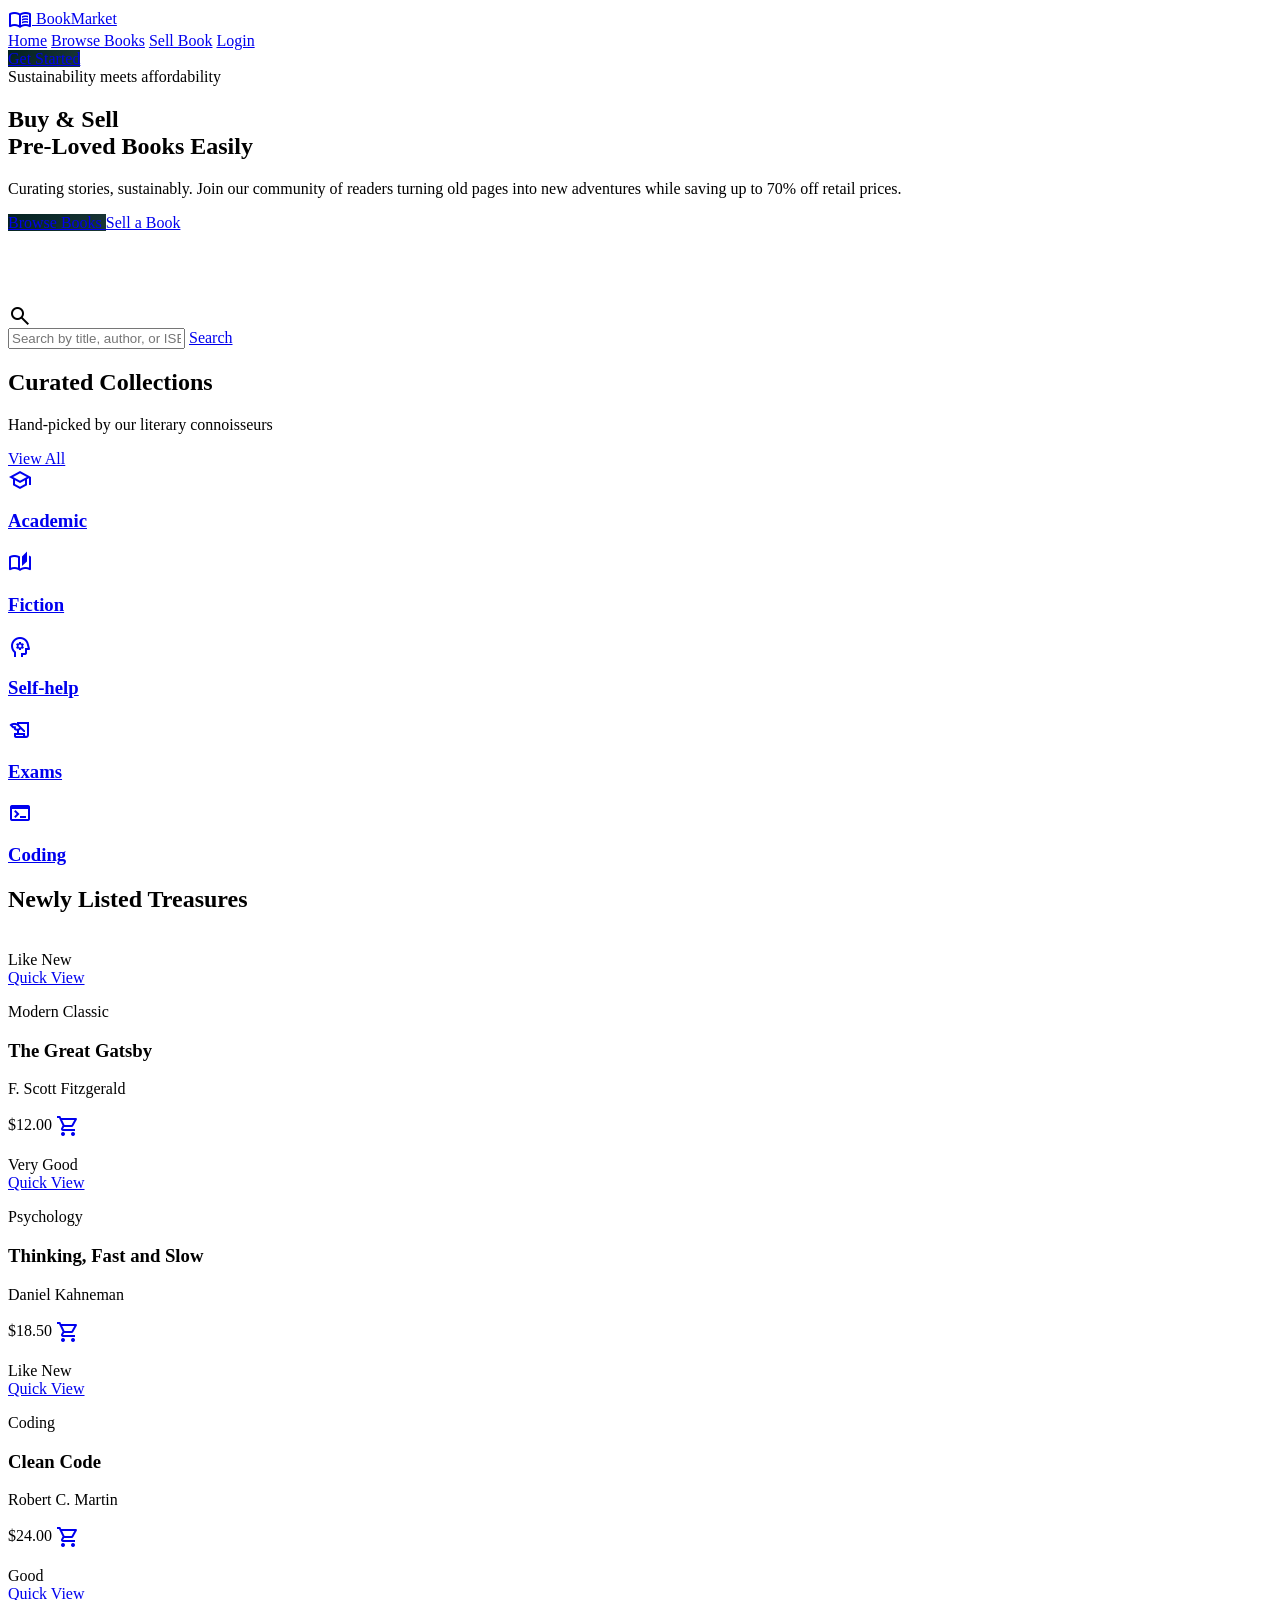
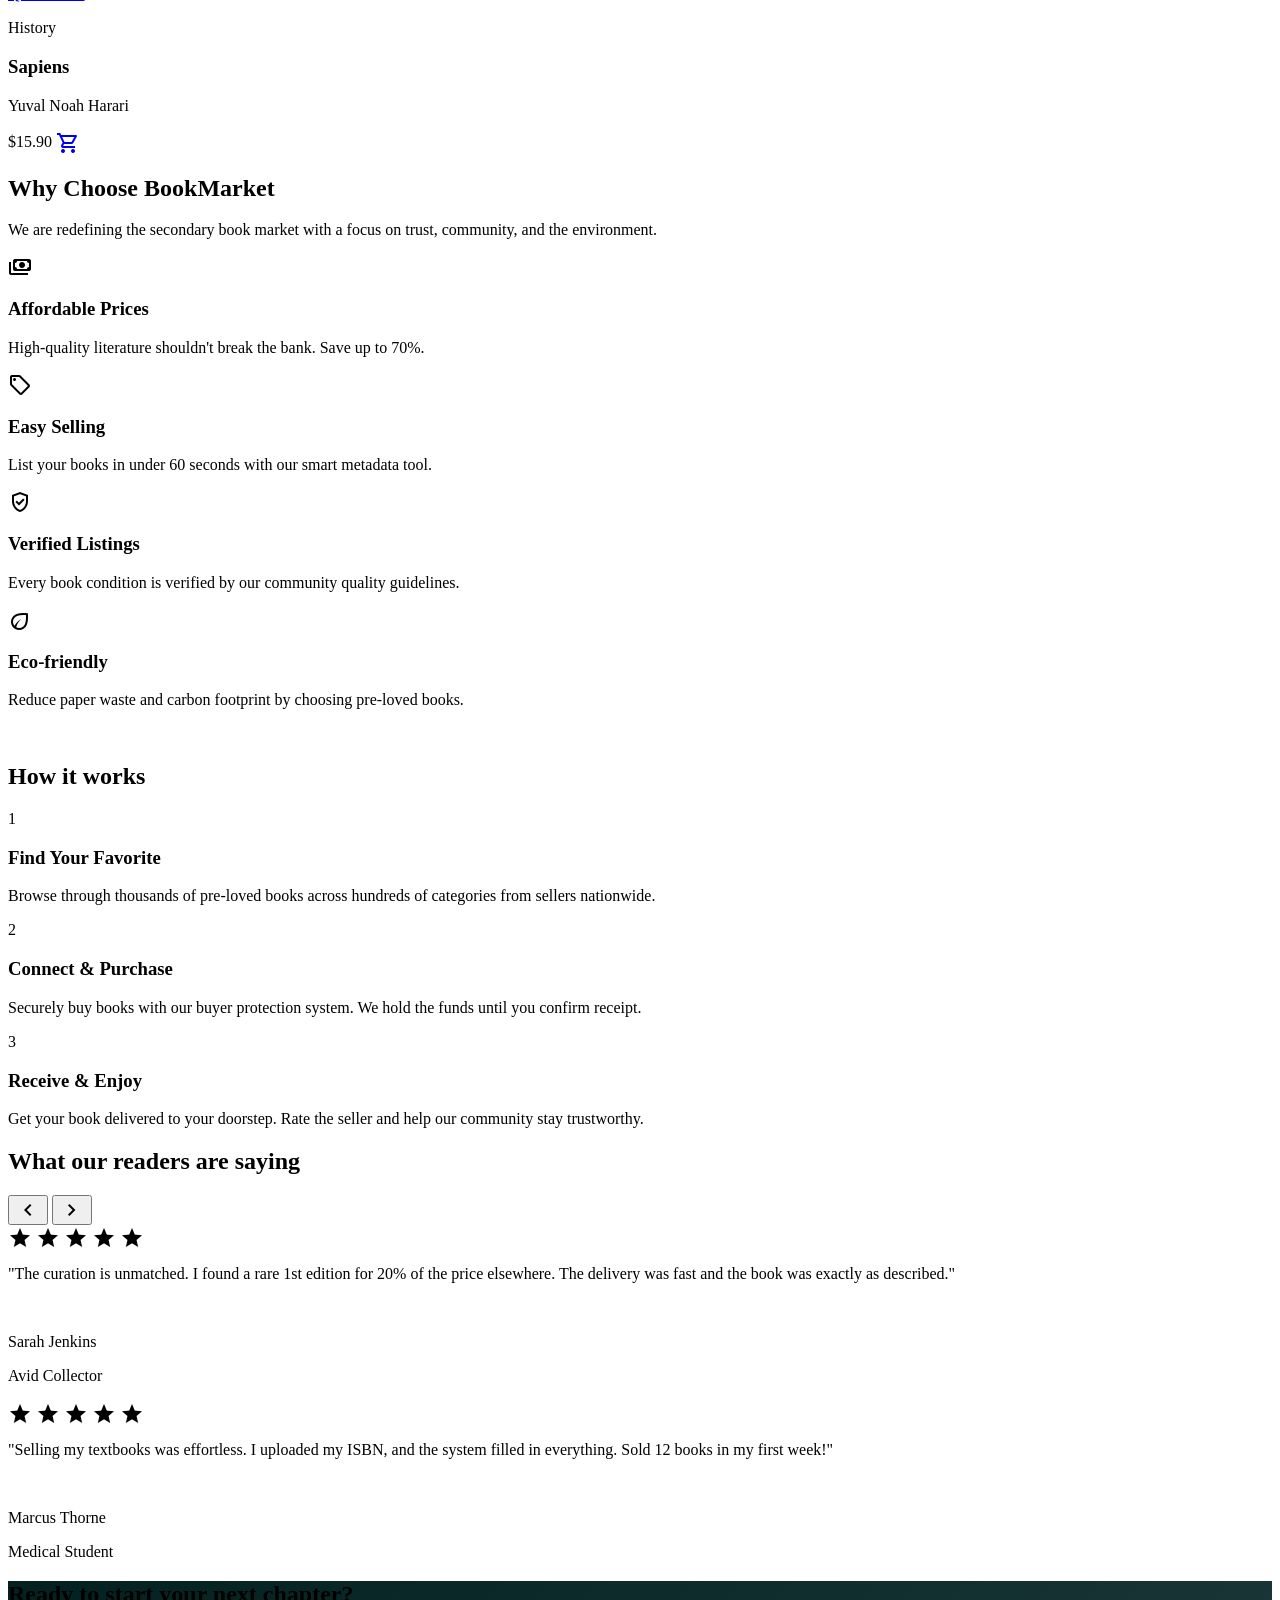
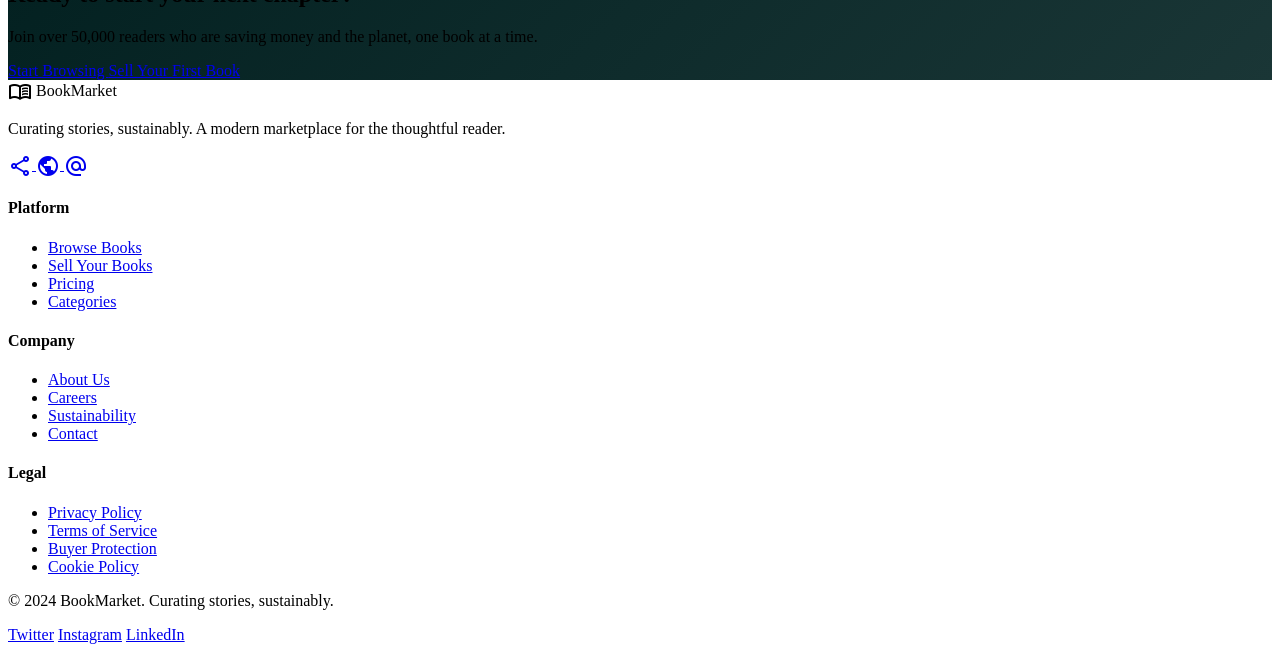
==== templates/index.html @ c03cc80d "Before updating book card UI" ====
<!DOCTYPE html>
<html lang="en">
<head>
    <meta charset="utf-8"/>
    <meta content="width=device-width, initial-scale=1.0" name="viewport"/>
    <title>BookMarket | Buy &amp; Sell Pre-Loved Books</title>
    <script src="https://cdn.tailwindcss.com?plugins=forms,container-queries"></script>
    <link href="https://fonts.googleapis.com/css2?family=Manrope:wght@400;600;700;800&amp;family=Inter:wght@400;500;600&amp;display=swap" rel="stylesheet"/>
    <link href="https://fonts.googleapis.com/css2?family=Material+Symbols+Outlined:wght,FILL@100..700,0..1&amp;display=swap" rel="stylesheet"/>
    <style>
        .material-symbols-outlined {
            font-variation-settings: 'FILL' 0, 'wght' 400, 'GRAD' 0, 'opsz' 24;
            vertical-align: middle;
        }
        .glass-nav {
            backdrop-filter: blur(20px);
            -webkit-backdrop-filter: blur(20px);
        }
        .hero-gradient {
            background: linear-gradient(135deg, #032121 0%, #1a3636 100%);
        }
        .no-scrollbar::-webkit-scrollbar { display: none; }
        .no-scrollbar { -ms-overflow-style: none; scrollbar-width: none; }
    </style>
    <script id="tailwind-config">
      tailwind.config = {
        darkMode: "class",
        theme: {
          extend: {
            colors: {
              "on-tertiary-fixed-variant": "#5e4032",
              "on-primary-fixed": "#022020",
              "tertiary": "#2e170b",
              "tertiary-container": "#462b1e",
              "surface-container-lowest": "#ffffff",
              "on-tertiary-fixed": "#2d160a",
              "primary-fixed-dim": "#aecccc",
              "surface-container-low": "#f3f4f5",
              "inverse-on-surface": "#f0f1f2",
              "on-secondary-fixed-variant": "#43474c",
              "surface-container": "#edeeef",
              "inverse-primary": "#aecccc",
              "surface-variant": "#e1e3e4",
              "on-background": "#191c1d",
              "on-surface-variant": "#414848",
              "secondary": "#5b5f64",
              "on-primary": "#ffffff",
              "primary-fixed": "#cae8e8",
              "surface-dim": "#d9dadb",
              "outline": "#727878",
              "on-secondary": "#ffffff",
              "surface-container-high": "#e7e8e9",
              "background": "#f8f9fa",
              "on-primary-container": "#829f9f",
              "secondary-fixed": "#dfe3e8",
              "on-surface": "#191c1d",
              "surface-tint": "#476363",
              "error": "#ba1a1a",
              "on-secondary-fixed": "#181c20",
              "surface-bright": "#f8f9fa",
              "outline-variant": "#c1c8c7",
              "surface-container-highest": "#e1e3e4",
              "on-tertiary-container": "#b89180",
              "on-primary-fixed-variant": "#304b4b",
              "inverse-surface": "#2e3132",
              "on-error": "#ffffff",
              "secondary-fixed-dim": "#c3c7cc",
              "on-secondary-container": "#5f6368",
              "secondary-container": "#dde0e6",
              "primary-container": "#1a3636",
              "tertiary-fixed": "#ffdbcc",
              "error-container": "#ffdad6",
              "tertiary-fixed-dim": "#e8bdaa",
              "on-error-container": "#93000a",
              "primary": "#032121",
              "surface": "#f8f9fa",
              "on-tertiary": "#ffffff"
            },
            fontFamily: {
              "headline": ["Manrope"],
              "body": ["Inter"],
              "label": ["Inter"]
            },
            borderRadius: {"DEFAULT": "0.25rem", "lg": "0.5rem", "xl": "0.75rem", "full": "9999px"},
          },
        },
      }
    </script>
</head>
<body class="bg-surface font-body text-on-surface selection:bg-primary-fixed-dim selection:text-primary">
<!-- Top Navigation -->
<nav class="fixed top-0 w-full z-50 bg-white/80 backdrop-blur-xl shadow-sm shadow-teal-900/5">
<div class="flex items-center justify-between px-6 py-4 max-w-7xl mx-auto w-full">
<a href="/" class="text-xl font-bold tracking-tighter text-teal-950 flex items-center gap-2">
<span class="material-symbols-outlined text-primary">menu_book</span>
<span>BookMarket</span>
</a>
<div class="hidden md:flex items-center gap-8 font-headline font-semibold text-sm tracking-tight">
<a class="text-teal-600 font-bold border-b-2 border-teal-600" href="/">Home</a>
<a class="text-slate-600 hover:text-teal-900 transition-colors" href="/books">Browse Books</a>
<a class="text-slate-600 hover:text-teal-900 transition-colors" href="/profile">Sell Book</a>
<a class="text-slate-600 hover:text-teal-900 transition-colors" href="/login" id="loginLink">Login</a>
<a class="text-slate-600 hover:text-teal-900 transition-colors" href="/profile" id="profileLink" style="display: none;">Profile</a>
<button type="button" class="text-slate-600 hover:text-teal-900 transition-colors font-headline font-semibold text-sm bg-transparent border-0 cursor-pointer p-0" id="logoutBtn" style="display: none;">Logout</button>
</div>
<div class="flex items-center gap-4">
<a href="/login" class="inline-flex items-center justify-center bg-primary hero-gradient text-on-primary px-5 py-2.5 rounded-xl font-headline font-bold text-sm scale-95 active:scale-90 transition-transform">
                    Get Started
                </a>
</div>
</div>
</nav>
<main class="pt-20">
<!-- Hero Section -->
<section class="relative px-6 py-20 md:py-32 max-w-7xl mx-auto overflow-hidden">
<div class="grid lg:grid-cols-2 gap-16 items-center">
<div class="z-10">
<span class="inline-block px-4 py-1.5 rounded-full bg-primary-fixed text-on-primary-fixed-variant font-headline font-bold text-xs tracking-widest uppercase mb-6">
                        Sustainability meets affordability
                    </span>
<h1 class="font-headline font-extrabold text-5xl md:text-7xl text-primary leading-[1.1] tracking-tight mb-8">
                        Buy &amp; Sell <br/>
<span class="text-on-primary-container">Pre-Loved</span> Books Easily
                    </h1>
<p class="font-body text-lg md:text-xl text-on-surface-variant max-w-xl mb-10 leading-relaxed">
                        Curating stories, sustainably. Join our community of readers turning old pages into new adventures while saving up to 70% off retail prices.
                    </p>
<div class="flex flex-wrap gap-4">
<a href="/books" class="inline-flex items-center justify-center bg-primary hero-gradient text-on-primary px-8 py-4 rounded-xl font-headline font-bold text-lg hover:shadow-xl hover:shadow-primary/20 transition-all active:scale-95">
                            Browse Books
                        </a>
<a href="/profile" class="inline-flex items-center justify-center bg-surface-container-high text-on-surface px-8 py-4 rounded-xl font-headline font-bold text-lg hover:bg-surface-container-highest transition-all active:scale-95">
                            Sell a Book
                        </a>
</div>
</div>
<div class="relative grid grid-cols-2 gap-4">
<div class="space-y-4 pt-12">
<div class="aspect-[3/4] rounded-2xl overflow-hidden shadow-2xl rotate-[-2deg]">
<img class="w-full h-full object-cover" alt="" data-alt="close-up of a stack of vintage hardcover books on a minimalist wooden shelf with soft natural lighting" src="https://lh3.googleusercontent.com/aida-public/[base64]"/>
</div>
<div class="aspect-[3/4] rounded-2xl overflow-hidden shadow-2xl rotate-[1deg]">
<img class="w-full h-full object-cover" alt="" data-alt="a minimalist open book with clean typography on white pages lying on a neutral textile background" src="https://lh3.googleusercontent.com/aida-public/[base64]"/>
</div>
</div>
<div class="space-y-4">
<div class="aspect-[3/4] rounded-2xl overflow-hidden shadow-2xl rotate-[3deg]">
<img class="w-full h-full object-cover" alt="" data-alt="aesthetic library setting with rows of books and warm ambient lighting creating a scholarly atmosphere" src="https://lh3.googleusercontent.com/aida-public/[base64]"/>
</div>
<div class="aspect-[3/4] rounded-2xl overflow-hidden shadow-2xl rotate-[-1deg]">
<img class="w-full h-full object-cover" alt="" data-alt="modern book cover design with bold typography leaning against a solid architectural gray wall" src="https://lh3.googleusercontent.com/aida-public/[base64]"/>
</div>
</div>
</div>
</div>
</section>
<!-- Search Bar Section -->
<section class="px-6 mb-20">
<div class="max-w-3xl mx-auto bg-surface-container-lowest p-2 rounded-full shadow-lg shadow-teal-900/5 flex items-center border border-outline-variant/10">
<div class="pl-6 pr-3">
<span class="material-symbols-outlined text-outline">search</span>
</div>
<input class="flex-grow bg-transparent border-none focus:ring-0 text-on-surface placeholder:text-outline/60 py-4 font-body text-lg" placeholder="Search by title, author, or ISBN..." type="text"/>
<a href="/books" class="inline-flex items-center justify-center bg-primary text-on-primary px-8 py-3 rounded-full font-headline font-bold transition-all hover:bg-primary/90 hidden md:flex mr-1">
                    Search
                </a>
</div>
</section>
<!-- Categories: The Curator Tray -->
<section class="py-20 bg-tertiary-container overflow-hidden">
<div class="max-w-7xl mx-auto px-6 mb-12 flex justify-between items-end">
<div>
<h2 class="font-headline font-extrabold text-3xl text-on-tertiary-container mb-2">Curated Collections</h2>
<p class="text-on-tertiary-container/70 font-body">Hand-picked by our literary connoisseurs</p>
</div>
<a href="/books" class="text-on-tertiary-container underline underline-offset-4 font-bold text-sm uppercase tracking-widest">View All</a>
</div>
<div class="flex gap-6 overflow-x-auto pb-8 px-6 no-scrollbar snap-x">
<div class="flex-none w-64 snap-start">
<a href="/books" class="block bg-surface-container-lowest/10 backdrop-blur-md p-8 rounded-3xl aspect-square flex flex-col justify-between hover:bg-surface-container-lowest/20 transition-all cursor-pointer group">
<span class="material-symbols-outlined text-4xl text-on-tertiary-container">school</span>
<h3 class="font-headline font-bold text-xl text-on-tertiary-container group-hover:translate-x-1 transition-transform">Academic</h3>
</a>
</div>
<div class="flex-none w-64 snap-start">
<a href="/books" class="block bg-surface-container-lowest/10 backdrop-blur-md p-8 rounded-3xl aspect-square flex flex-col justify-between hover:bg-surface-container-lowest/20 transition-all cursor-pointer group">
<span class="material-symbols-outlined text-4xl text-on-tertiary-container">auto_stories</span>
<h3 class="font-headline font-bold text-xl text-on-tertiary-container group-hover:translate-x-1 transition-transform">Fiction</h3>
</a>
</div>
<div class="flex-none w-64 snap-start">
<a href="/books" class="block bg-surface-container-lowest/10 backdrop-blur-md p-8 rounded-3xl aspect-square flex flex-col justify-between hover:bg-surface-container-lowest/20 transition-all cursor-pointer group">
<span class="material-symbols-outlined text-4xl text-on-tertiary-container">psychology</span>
<h3 class="font-headline font-bold text-xl text-on-tertiary-container group-hover:translate-x-1 transition-transform">Self-help</h3>
</a>
</div>
<div class="flex-none w-64 snap-start">
<a href="/books" class="block bg-surface-container-lowest/10 backdrop-blur-md p-8 rounded-3xl aspect-square flex flex-col justify-between hover:bg-surface-container-lowest/20 transition-all cursor-pointer group">
<span class="material-symbols-outlined text-4xl text-on-tertiary-container">history_edu</span>
<h3 class="font-headline font-bold text-xl text-on-tertiary-container group-hover:translate-x-1 transition-transform">Exams</h3>
</a>
</div>
<div class="flex-none w-64 snap-start">
<a href="/books" class="block bg-surface-container-lowest/10 backdrop-blur-md p-8 rounded-3xl aspect-square flex flex-col justify-between hover:bg-surface-container-lowest/20 transition-all cursor-pointer group">
<span class="material-symbols-outlined text-4xl text-on-tertiary-container">terminal</span>
<h3 class="font-headline font-bold text-xl text-on-tertiary-container group-hover:translate-x-1 transition-transform">Coding</h3>
</a>
</div>
</div>
</section>
<!-- Featured Books Grid -->
<section class="py-24 max-w-7xl mx-auto px-6">
<div class="mb-16">
<h2 class="font-headline font-extrabold text-4xl text-primary mb-4">Newly Listed Treasures</h2>
<div class="h-1.5 w-24 bg-primary-container rounded-full"></div>
</div>
<div class="grid grid-cols-1 sm:grid-cols-2 lg:grid-cols-3 xl:grid-cols-4 gap-8">
<!-- Book Card 1 -->
<div class="group bg-surface-container-lowest rounded-2xl overflow-hidden hover:shadow-2xl hover:shadow-primary/5 transition-all duration-500">
<div class="aspect-[2/3] overflow-hidden relative">
<img class="w-full h-full object-cover group-hover:scale-105 transition-transform duration-700" alt="" data-alt="front cover of a contemporary novel featuring elegant minimalist illustration and professional typography" src="https://lh3.googleusercontent.com/aida-public/[base64]"/>
<div class="absolute top-4 left-4 bg-white/90 backdrop-blur px-3 py-1 rounded-full text-[10px] font-bold uppercase tracking-widest text-primary shadow-sm">Like New</div>
<div class="absolute inset-0 bg-primary/20 opacity-0 group-hover:opacity-100 transition-opacity flex items-center justify-center">
<a href="/books" class="inline-flex items-center justify-center bg-white text-primary px-6 py-2.5 rounded-full font-headline font-bold text-sm shadow-xl scale-90 group-hover:scale-100 transition-all">Quick View</a>
</div>
</div>
<div class="p-6">
<p class="text-outline text-xs font-bold uppercase tracking-widest mb-1">Modern Classic</p>
<h3 class="font-headline font-bold text-lg text-primary mb-1 truncate">The Great Gatsby</h3>
<p class="text-on-surface-variant text-sm mb-4">F. Scott Fitzgerald</p>
<div class="flex justify-between items-center pt-4 border-t border-surface-container">
<span class="font-headline font-extrabold text-xl text-primary">$12.00</span>
<a href="/books" class="text-primary hover:bg-primary/5 p-2 rounded-full transition-colors inline-flex" aria-label="Add to cart">
<span class="material-symbols-outlined">shopping_cart</span>
</a>
</div>
</div>
</div>
<!-- Book Card 2 -->
<div class="group bg-surface-container-lowest rounded-2xl overflow-hidden hover:shadow-2xl hover:shadow-primary/5 transition-all duration-500">
<div class="aspect-[2/3] overflow-hidden relative">
<img class="w-full h-full object-cover group-hover:scale-105 transition-transform duration-700" alt="" data-alt="high-end editorial book cover with golden accents and clean serif typography against a navy blue background" src="https://lh3.googleusercontent.com/aida-public/[base64]"/>
<div class="absolute top-4 left-4 bg-white/90 backdrop-blur px-3 py-1 rounded-full text-[10px] font-bold uppercase tracking-widest text-primary shadow-sm">Very Good</div>
<div class="absolute inset-0 bg-primary/20 opacity-0 group-hover:opacity-100 transition-opacity flex items-center justify-center">
<a href="/books" class="inline-flex items-center justify-center bg-white text-primary px-6 py-2.5 rounded-full font-headline font-bold text-sm shadow-xl scale-90 group-hover:scale-100 transition-all">Quick View</a>
</div>
</div>
<div class="p-6">
<p class="text-outline text-xs font-bold uppercase tracking-widest mb-1">Psychology</p>
<h3 class="font-headline font-bold text-lg text-primary mb-1 truncate">Thinking, Fast and Slow</h3>
<p class="text-on-surface-variant text-sm mb-4">Daniel Kahneman</p>
<div class="flex justify-between items-center pt-4 border-t border-surface-container">
<span class="font-headline font-extrabold text-xl text-primary">$18.50</span>
<a href="/books" class="text-primary hover:bg-primary/5 p-2 rounded-full transition-colors inline-flex" aria-label="Add to cart">
<span class="material-symbols-outlined">shopping_cart</span>
</a>
</div>
</div>
</div>
<!-- Book Card 3 -->
<div class="group bg-surface-container-lowest rounded-2xl overflow-hidden hover:shadow-2xl hover:shadow-primary/5 transition-all duration-500">
<div class="aspect-[2/3] overflow-hidden relative">
<img class="w-full h-full object-cover group-hover:scale-105 transition-transform duration-700" alt="" data-alt="professional programming book cover with clean code snippets and modern tech-inspired graphic design" src="https://lh3.googleusercontent.com/aida-public/[base64]"/>
<div class="absolute top-4 left-4 bg-white/90 backdrop-blur px-3 py-1 rounded-full text-[10px] font-bold uppercase tracking-widest text-primary shadow-sm">Like New</div>
<div class="absolute inset-0 bg-primary/20 opacity-0 group-hover:opacity-100 transition-opacity flex items-center justify-center">
<a href="/books" class="inline-flex items-center justify-center bg-white text-primary px-6 py-2.5 rounded-full font-headline font-bold text-sm shadow-xl scale-90 group-hover:scale-100 transition-all">Quick View</a>
</div>
</div>
<div class="p-6">
<p class="text-outline text-xs font-bold uppercase tracking-widest mb-1">Coding</p>
<h3 class="font-headline font-bold text-lg text-primary mb-1 truncate">Clean Code</h3>
<p class="text-on-surface-variant text-sm mb-4">Robert C. Martin</p>
<div class="flex justify-between items-center pt-4 border-t border-surface-container">
<span class="font-headline font-extrabold text-xl text-primary">$24.00</span>
<a href="/books" class="text-primary hover:bg-primary/5 p-2 rounded-full transition-colors inline-flex" aria-label="Add to cart">
<span class="material-symbols-outlined">shopping_cart</span>
</a>
</div>
</div>
</div>
<!-- Book Card 4 -->
<div class="group bg-surface-container-lowest rounded-2xl overflow-hidden hover:shadow-2xl hover:shadow-primary/5 transition-all duration-500">
<div class="aspect-[2/3] overflow-hidden relative">
<img class="w-full h-full object-cover group-hover:scale-105 transition-transform duration-700" alt="" data-alt="academic textbook cover with complex geometric patterns and bold serif title against a cream paper background" src="https://lh3.googleusercontent.com/aida-public/[base64]"/>
<div class="absolute top-4 left-4 bg-white/90 backdrop-blur px-3 py-1 rounded-full text-[10px] font-bold uppercase tracking-widest text-primary shadow-sm">Good</div>
<div class="absolute inset-0 bg-primary/20 opacity-0 group-hover:opacity-100 transition-opacity flex items-center justify-center">
<a href="/books" class="inline-flex items-center justify-center bg-white text-primary px-6 py-2.5 rounded-full font-headline font-bold text-sm shadow-xl scale-90 group-hover:scale-100 transition-all">Quick View</a>
</div>
</div>
<div class="p-6">
<p class="text-outline text-xs font-bold uppercase tracking-widest mb-1">History</p>
<h3 class="font-headline font-bold text-lg text-primary mb-1 truncate">Sapiens</h3>
<p class="text-on-surface-variant text-sm mb-4">Yuval Noah Harari</p>
<div class="flex justify-between items-center pt-4 border-t border-surface-container">
<span class="font-headline font-extrabold text-xl text-primary">$15.90</span>
<a href="/books" class="text-primary hover:bg-primary/5 p-2 rounded-full transition-colors inline-flex" aria-label="Add to cart">
<span class="material-symbols-outlined">shopping_cart</span>
</a>
</div>
</div>
</div>
</div>
</section>
<!-- Trust Section -->
<section class="bg-surface-container py-24 px-6">
<div class="max-w-7xl mx-auto">
<div class="text-center mb-20">
<h2 class="font-headline font-extrabold text-4xl text-primary mb-4">Why Choose BookMarket</h2>
<p class="text-on-surface-variant max-w-2xl mx-auto">We are redefining the secondary book market with a focus on trust, community, and the environment.</p>
</div>
<div class="grid md:grid-cols-2 lg:grid-cols-4 gap-8">
<div class="bg-surface p-10 rounded-3xl hover:-translate-y-2 transition-transform duration-300">
<div class="w-14 h-14 bg-primary/5 rounded-2xl flex items-center justify-center mb-8">
<span class="material-symbols-outlined text-primary text-3xl">payments</span>
</div>
<h3 class="font-headline font-bold text-xl text-primary mb-4">Affordable Prices</h3>
<p class="text-on-surface-variant text-sm leading-relaxed">High-quality literature shouldn't break the bank. Save up to 70%.</p>
</div>
<div class="bg-surface p-10 rounded-3xl hover:-translate-y-2 transition-transform duration-300">
<div class="w-14 h-14 bg-primary/5 rounded-2xl flex items-center justify-center mb-8">
<span class="material-symbols-outlined text-primary text-3xl">sell</span>
</div>
<h3 class="font-headline font-bold text-xl text-primary mb-4">Easy Selling</h3>
<p class="text-on-surface-variant text-sm leading-relaxed">List your books in under 60 seconds with our smart metadata tool.</p>
</div>
<div class="bg-surface p-10 rounded-3xl hover:-translate-y-2 transition-transform duration-300">
<div class="w-14 h-14 bg-primary/5 rounded-2xl flex items-center justify-center mb-8">
<span class="material-symbols-outlined text-primary text-3xl">verified_user</span>
</div>
<h3 class="font-headline font-bold text-xl text-primary mb-4">Verified Listings</h3>
<p class="text-on-surface-variant text-sm leading-relaxed">Every book condition is verified by our community quality guidelines.</p>
</div>
<div class="bg-surface p-10 rounded-3xl hover:-translate-y-2 transition-transform duration-300">
<div class="w-14 h-14 bg-primary/5 rounded-2xl flex items-center justify-center mb-8">
<span class="material-symbols-outlined text-primary text-3xl">eco</span>
</div>
<h3 class="font-headline font-bold text-xl text-primary mb-4">Eco-friendly</h3>
<p class="text-on-surface-variant text-sm leading-relaxed">Reduce paper waste and carbon footprint by choosing pre-loved books.</p>
</div>
</div>
</div>
</section>
<!-- How It Works -->
<section class="py-24 px-6 max-w-7xl mx-auto">
<div class="grid lg:grid-cols-2 gap-20 items-center">
<div class="order-2 lg:order-1">
<div class="aspect-square bg-surface-container rounded-[3rem] overflow-hidden relative">
<img class="w-full h-full object-cover" alt="" data-alt="a person peacefully reading a book in a sun-drenched library nook with warm dust motes dancing in the light" src="https://lh3.googleusercontent.com/aida-public/[base64]"/>
<div class="absolute inset-0 bg-primary/10"></div>
</div>
</div>
<div class="order-1 lg:order-2">
<h2 class="font-headline font-extrabold text-4xl text-primary mb-12">How it works</h2>
<div class="space-y-12">
<div class="flex gap-6">
<div class="flex-none w-10 h-10 rounded-full bg-primary text-on-primary flex items-center justify-center font-headline font-bold">1</div>
<div>
<h3 class="font-headline font-bold text-xl text-primary mb-2">Find Your Favorite</h3>
<p class="text-on-surface-variant leading-relaxed">Browse through thousands of pre-loved books across hundreds of categories from sellers nationwide.</p>
</div>
</div>
<div class="flex gap-6">
<div class="flex-none w-10 h-10 rounded-full bg-primary text-on-primary flex items-center justify-center font-headline font-bold">2</div>
<div>
<h3 class="font-headline font-bold text-xl text-primary mb-2">Connect &amp; Purchase</h3>
<p class="text-on-surface-variant leading-relaxed">Securely buy books with our buyer protection system. We hold the funds until you confirm receipt.</p>
</div>
</div>
<div class="flex gap-6">
<div class="flex-none w-10 h-10 rounded-full bg-primary text-on-primary flex items-center justify-center font-headline font-bold">3</div>
<div>
<h3 class="font-headline font-bold text-xl text-primary mb-2">Receive &amp; Enjoy</h3>
<p class="text-on-surface-variant leading-relaxed">Get your book delivered to your doorstep. Rate the seller and help our community stay trustworthy.</p>
</div>
</div>
</div>
</div>
</div>
</section>
<!-- Testimonials -->
<section class="bg-surface py-24 px-6">
<div class="max-w-7xl mx-auto">
<div class="flex flex-col md:flex-row justify-between items-end gap-8 mb-16">
<h2 class="font-headline font-extrabold text-4xl text-primary max-w-md">What our readers are saying</h2>
<div class="flex gap-4">
<button type="button" class="w-12 h-12 rounded-full border border-outline-variant flex items-center justify-center hover:bg-primary hover:text-white transition-colors" aria-label="Previous testimonial">
<span class="material-symbols-outlined">chevron_left</span>
</button>
<button type="button" class="w-12 h-12 rounded-full border border-outline-variant flex items-center justify-center hover:bg-primary hover:text-white transition-colors" aria-label="Next testimonial">
<span class="material-symbols-outlined">chevron_right</span>
</button>
</div>
</div>
<div class="grid md:grid-cols-2 gap-8">
<div class="bg-surface-container-lowest p-10 rounded-3xl shadow-sm border border-outline-variant/10">
<div class="flex gap-1 text-primary mb-6">
<span class="material-symbols-outlined" style="font-variation-settings: 'FILL' 1;">star</span>
<span class="material-symbols-outlined" style="font-variation-settings: 'FILL' 1;">star</span>
<span class="material-symbols-outlined" style="font-variation-settings: 'FILL' 1;">star</span>
<span class="material-symbols-outlined" style="font-variation-settings: 'FILL' 1;">star</span>
<span class="material-symbols-outlined" style="font-variation-settings: 'FILL' 1;">star</span>
</div>
<p class="font-headline font-semibold text-xl text-primary mb-8 italic">"The curation is unmatched. I found a rare 1st edition for 20% of the price elsewhere. The delivery was fast and the book was exactly as described."</p>
<div class="flex items-center gap-4">
<div class="w-12 h-12 rounded-full bg-surface-container-high overflow-hidden">
<img class="w-full h-full object-cover" alt="" data-alt="portrait of a young smiling professional woman in a bright studio setting with soft lighting" src="https://lh3.googleusercontent.com/aida-public/[base64]"/>
</div>
<div>
<p class="font-headline font-bold text-primary">Sarah Jenkins</p>
<p class="text-on-surface-variant text-xs font-bold uppercase tracking-widest">Avid Collector</p>
</div>
</div>
</div>
<div class="bg-surface-container-lowest p-10 rounded-3xl shadow-sm border border-outline-variant/10">
<div class="flex gap-1 text-primary mb-6">
<span class="material-symbols-outlined" style="font-variation-settings: 'FILL' 1;">star</span>
<span class="material-symbols-outlined" style="font-variation-settings: 'FILL' 1;">star</span>
<span class="material-symbols-outlined" style="font-variation-settings: 'FILL' 1;">star</span>
<span class="material-symbols-outlined" style="font-variation-settings: 'FILL' 1;">star</span>
<span class="material-symbols-outlined" style="font-variation-settings: 'FILL' 1;">star</span>
</div>
<p class="font-headline font-semibold text-xl text-primary mb-8 italic">"Selling my textbooks was effortless. I uploaded my ISBN, and the system filled in everything. Sold 12 books in my first week!"</p>
<div class="flex items-center gap-4">
<div class="w-12 h-12 rounded-full bg-surface-container-high overflow-hidden">
<img class="w-full h-full object-cover" alt="" data-alt="close-up portrait of a friendly young man with glasses and a modern hairstyle against a soft neutral background" src="https://lh3.googleusercontent.com/aida-public/[base64]"/>
</div>
<div>
<p class="font-headline font-bold text-primary">Marcus Thorne</p>
<p class="text-on-surface-variant text-xs font-bold uppercase tracking-widest">Medical Student</p>
</div>
</div>
</div>
</div>
</div>
</section>
<!-- Final CTA -->
<section class="px-6 py-24">
<div class="max-w-7xl mx-auto hero-gradient rounded-[3rem] p-12 md:p-24 text-center relative overflow-hidden">
<div class="absolute top-0 right-0 w-64 h-64 bg-primary-container/20 rounded-full blur-3xl -translate-y-1/2 translate-x-1/2"></div>
<div class="absolute bottom-0 left-0 w-96 h-96 bg-primary-container/10 rounded-full blur-3xl translate-y-1/2 -translate-x-1/2"></div>
<div class="relative z-10">
<h2 class="font-headline font-extrabold text-4xl md:text-6xl text-on-primary mb-8 tracking-tight">Ready to start your next chapter?</h2>
<p class="text-primary-fixed-dim text-lg md:text-xl max-w-2xl mx-auto mb-12">Join over 50,000 readers who are saving money and the planet, one book at a time.</p>
<div class="flex flex-wrap justify-center gap-6">
<a href="/books" class="inline-flex items-center justify-center bg-white text-primary px-10 py-5 rounded-2xl font-headline font-extrabold text-xl shadow-xl hover:bg-surface-container-lowest transition-all active:scale-95">
                            Start Browsing
                        </a>
<a href="/profile" class="inline-flex items-center justify-center bg-transparent border-2 border-primary-fixed/30 text-on-primary px-10 py-5 rounded-2xl font-headline font-extrabold text-xl hover:bg-white/5 transition-all active:scale-95">
                            Sell Your First Book
                        </a>
</div>
</div>
</div>
</section>
</main>
<!-- Footer -->
<footer class="bg-slate-50 border-t border-slate-200 py-20 px-6">
<div class="max-w-7xl mx-auto">
<div class="flex flex-col md:flex-row justify-between items-start gap-12 mb-20">
<div class="max-w-xs">
<div class="text-2xl font-bold tracking-tighter text-teal-950 flex items-center gap-2 mb-6">
<span class="material-symbols-outlined text-primary">menu_book</span>
<span>BookMarket</span>
</div>
<p class="text-on-surface-variant text-sm leading-relaxed mb-8">Curating stories, sustainably. A modern marketplace for the thoughtful reader.</p>
<div class="flex gap-4">
<a class="w-10 h-10 rounded-full bg-white border border-slate-200 flex items-center justify-center text-slate-600 hover:text-primary transition-colors shadow-sm" href="#" aria-label="Share">
<span class="material-symbols-outlined text-xl">share</span>
</a>
<a class="w-10 h-10 rounded-full bg-white border border-slate-200 flex items-center justify-center text-slate-600 hover:text-primary transition-colors shadow-sm" href="#" aria-label="Website">
<span class="material-symbols-outlined text-xl">public</span>
</a>
<a class="w-10 h-10 rounded-full bg-white border border-slate-200 flex items-center justify-center text-slate-600 hover:text-primary transition-colors shadow-sm" href="#" aria-label="Email">
<span class="material-symbols-outlined text-xl">alternate_email</span>
</a>
</div>
</div>
<div class="grid grid-cols-2 sm:grid-cols-3 gap-12">
<div>
<h4 class="font-headline font-bold text-sm uppercase tracking-widest text-primary mb-6">Platform</h4>
<ul class="space-y-4 text-sm text-on-surface-variant">
<li><a class="hover:text-primary transition-colors" href="/books">Browse Books</a></li>
<li><a class="hover:text-primary transition-colors" href="/profile">Sell Your Books</a></li>
<li><a class="hover:text-primary transition-colors" href="#">Pricing</a></li>
<li><a class="hover:text-primary transition-colors" href="/books">Categories</a></li>
</ul>
</div>
<div>
<h4 class="font-headline font-bold text-sm uppercase tracking-widest text-primary mb-6">Company</h4>
<ul class="space-y-4 text-sm text-on-surface-variant">
<li><a class="hover:text-primary transition-colors" href="#">About Us</a></li>
<li><a class="hover:text-primary transition-colors" href="#">Careers</a></li>
<li><a class="hover:text-primary transition-colors" href="#">Sustainability</a></li>
<li><a class="hover:text-primary transition-colors" href="#">Contact</a></li>
</ul>
</div>
<div>
<h4 class="font-headline font-bold text-sm uppercase tracking-widest text-primary mb-6">Legal</h4>
<ul class="space-y-4 text-sm text-on-surface-variant">
<li><a class="hover:text-primary transition-colors" href="#">Privacy Policy</a></li>
<li><a class="hover:text-primary transition-colors" href="#">Terms of Service</a></li>
<li><a class="hover:text-primary transition-colors" href="#">Buyer Protection</a></li>
<li><a class="hover:text-primary transition-colors" href="#">Cookie Policy</a></li>
</ul>
</div>
</div>
</div>
<div class="flex flex-col md:flex-row justify-between items-center pt-12 border-t border-slate-200 gap-8">
<p class="font-body text-xs uppercase tracking-widest text-slate-500">© 2024 BookMarket. Curating stories, sustainably.</p>
<div class="flex gap-8">
<a class="font-body text-xs uppercase tracking-widest text-slate-500 hover:text-teal-700 transition-colors" href="#">Twitter</a>
<a class="font-body text-xs uppercase tracking-widest text-slate-500 hover:text-teal-700 transition-colors" href="#">Instagram</a>
<a class="font-body text-xs uppercase tracking-widest text-slate-500 hover:text-teal-700 transition-colors" href="#">LinkedIn</a>
</div>
</div>
</div>
</footer>

    <script src="/static/js/app.js"></script>
    <script>
        checkAuthStatus();
    </script>
</body>
</html>
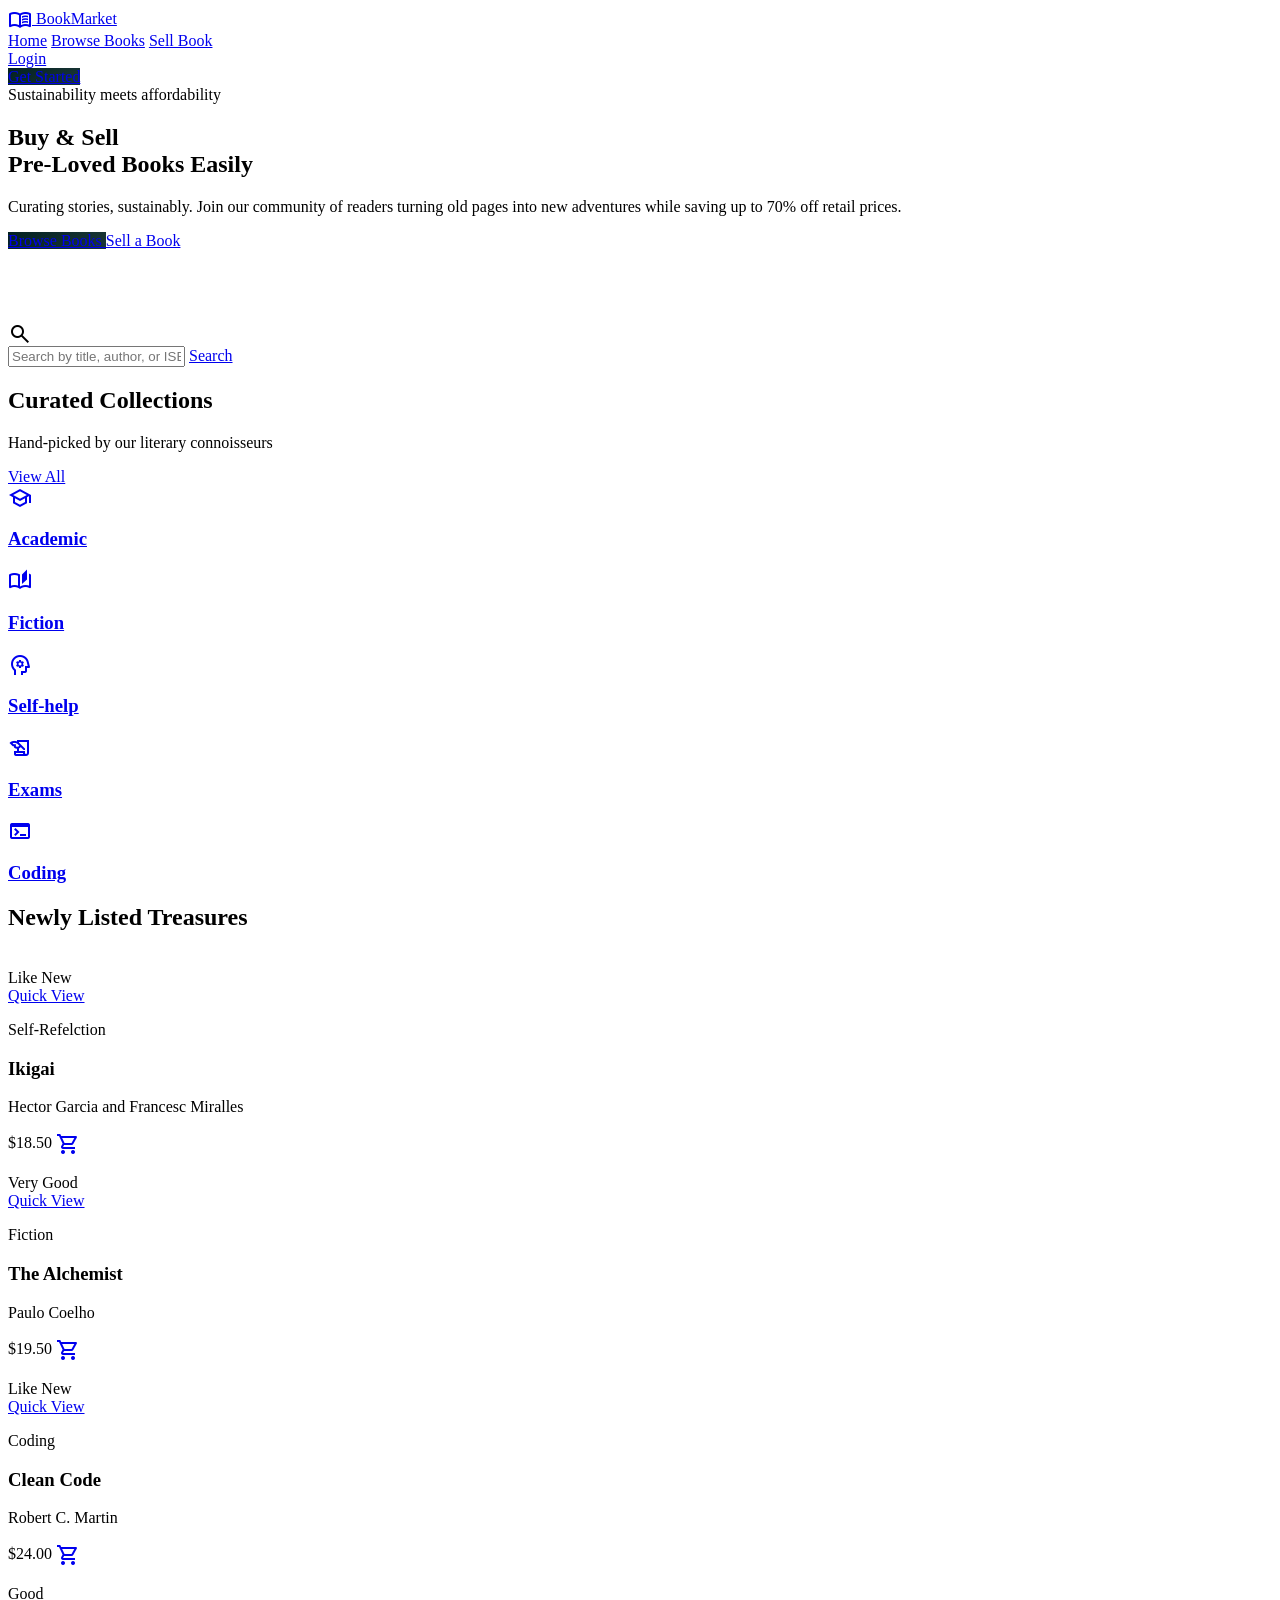
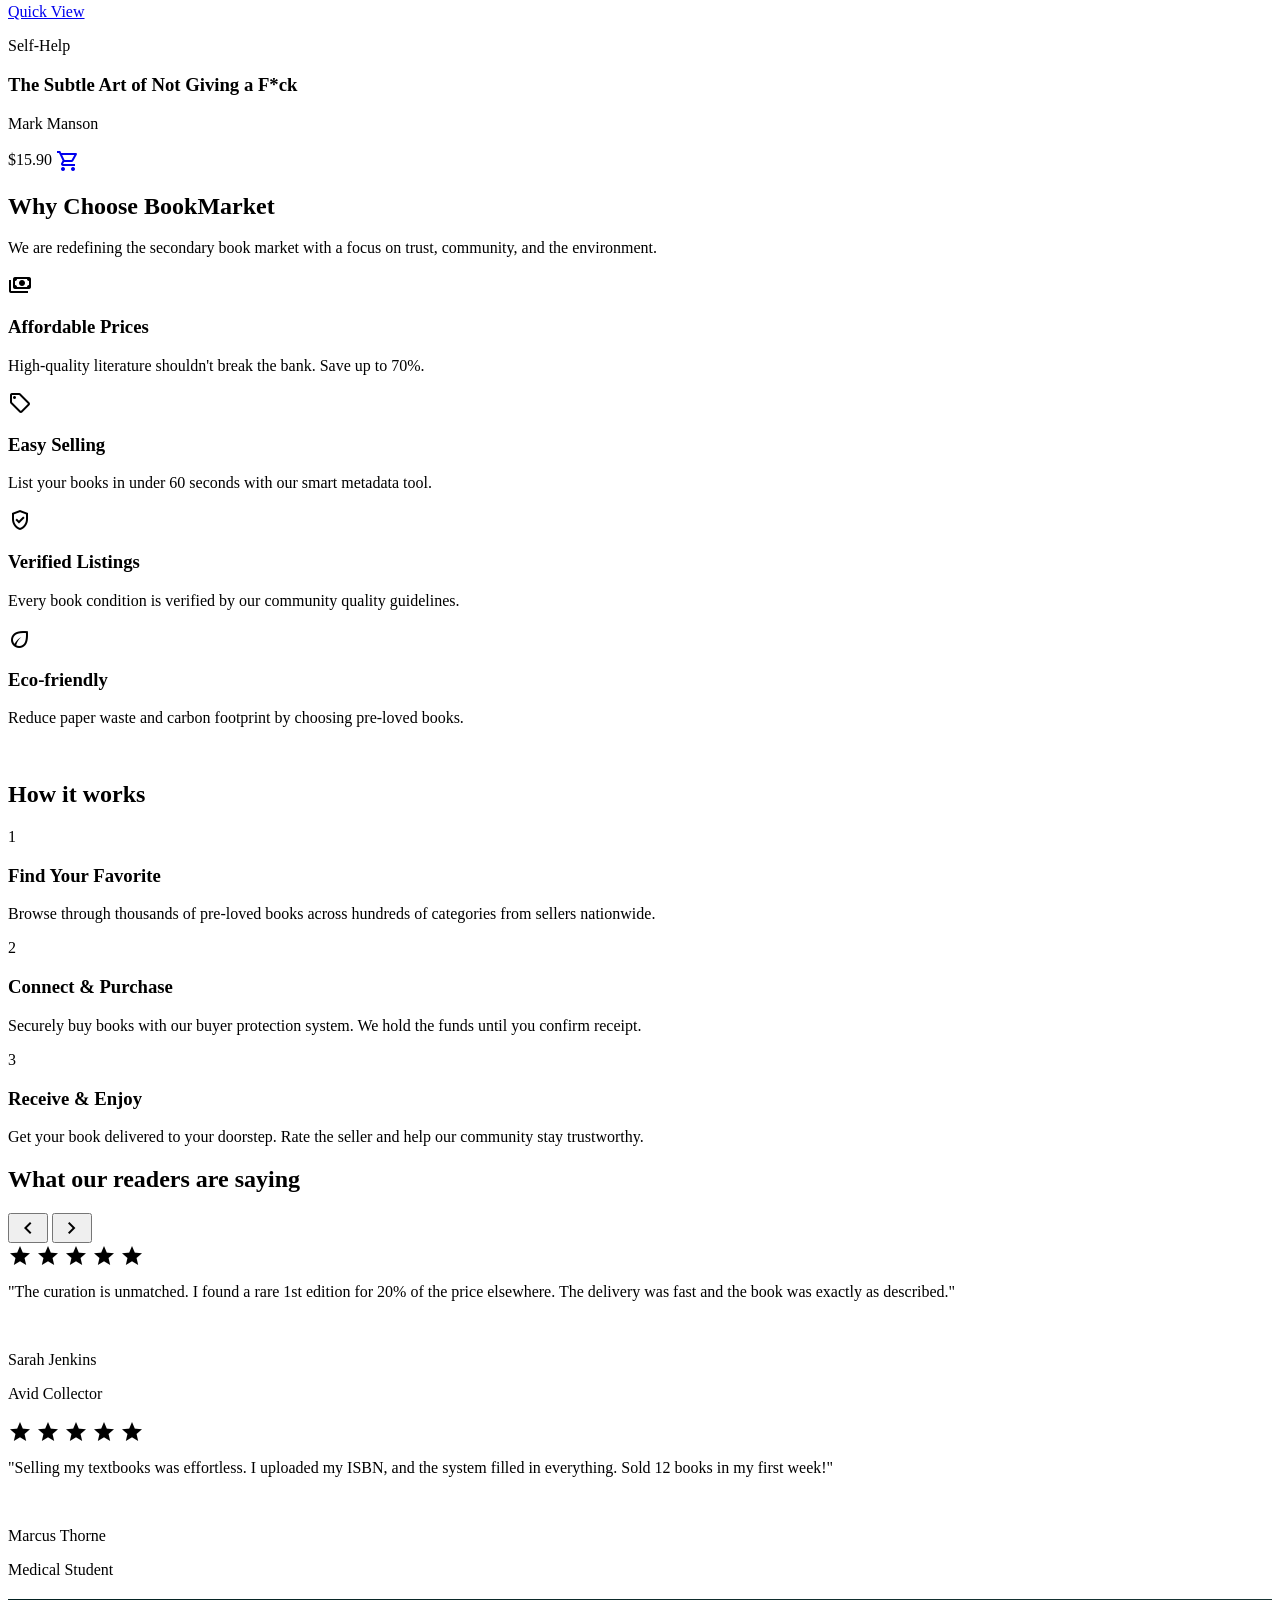
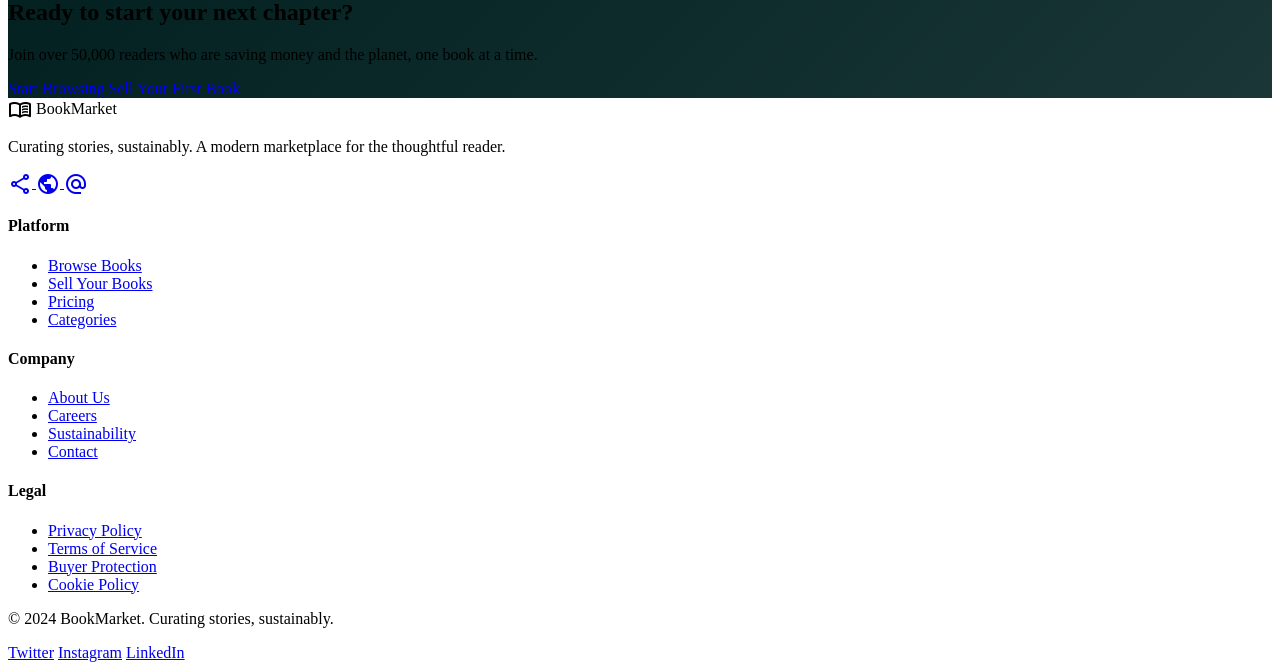
==== commit a5b4a7ec: "Changed frontend" ====
--- a/templates/index.html
+++ b/templates/index.html
@@ -218,37 +218,16 @@
 <!-- Book Card 1 -->
 <div class="group bg-surface-container-lowest rounded-2xl overflow-hidden hover:shadow-2xl hover:shadow-primary/5 transition-all duration-500">
 <div class="aspect-[2/3] overflow-hidden relative">
-<img class="w-full h-full object-cover group-hover:scale-105 transition-transform duration-700" alt="" data-alt="front cover of a contemporary novel featuring elegant minimalist illustration and professional typography" src="https://lh3.googleusercontent.com/aida-public/[base64]"/>
+<img class="w-full h-full object-cover group-hover:scale-105 transition-transform duration-700" alt="" data-alt="front cover of a contemporary novel featuring elegant minimalist illustration and professional typography" src="https://m.media-amazon.com/images/I/71cRwWclCvL._UF1000,1000_QL80_.jpg"/>
 <div class="absolute top-4 left-4 bg-white/90 backdrop-blur px-3 py-1 rounded-full text-[10px] font-bold uppercase tracking-widest text-primary shadow-sm">Like New</div>
 <div class="absolute inset-0 bg-primary/20 opacity-0 group-hover:opacity-100 transition-opacity flex items-center justify-center">
 <a href="/books" class="inline-flex items-center justify-center bg-white text-primary px-6 py-2.5 rounded-full font-headline font-bold text-sm shadow-xl scale-90 group-hover:scale-100 transition-all">Quick View</a>
 </div>
 </div>
 <div class="p-6">
-<p class="text-outline text-xs font-bold uppercase tracking-widest mb-1">Modern Classic</p>
-<h3 class="font-headline font-bold text-lg text-primary mb-1 truncate">The Great Gatsby</h3>
-<p class="text-on-surface-variant text-sm mb-4">F. Scott Fitzgerald</p>
-<div class="flex justify-between items-center pt-4 border-t border-surface-container">
-<span class="font-headline font-extrabold text-xl text-primary">$12.00</span>
-<a href="/books" class="text-primary hover:bg-primary/5 p-2 rounded-full transition-colors inline-flex" aria-label="Add to cart">
-<span class="material-symbols-outlined">shopping_cart</span>
-</a>
-</div>
-</div>
-</div>
-<!-- Book Card 2 -->
-<div class="group bg-surface-container-lowest rounded-2xl overflow-hidden hover:shadow-2xl hover:shadow-primary/5 transition-all duration-500">
-<div class="aspect-[2/3] overflow-hidden relative">
-<img class="w-full h-full object-cover group-hover:scale-105 transition-transform duration-700" alt="" data-alt="high-end editorial book cover with golden accents and clean serif typography against a navy blue background" src="https://lh3.googleusercontent.com/aida-public/[base64]"/>
-<div class="absolute top-4 left-4 bg-white/90 backdrop-blur px-3 py-1 rounded-full text-[10px] font-bold uppercase tracking-widest text-primary shadow-sm">Very Good</div>
-<div class="absolute inset-0 bg-primary/20 opacity-0 group-hover:opacity-100 transition-opacity flex items-center justify-center">
-<a href="/books" class="inline-flex items-center justify-center bg-white text-primary px-6 py-2.5 rounded-full font-headline font-bold text-sm shadow-xl scale-90 group-hover:scale-100 transition-all">Quick View</a>
-</div>
-</div>
-<div class="p-6">
-<p class="text-outline text-xs font-bold uppercase tracking-widest mb-1">Psychology</p>
-<h3 class="font-headline font-bold text-lg text-primary mb-1 truncate">Thinking, Fast and Slow</h3>
-<p class="text-on-surface-variant text-sm mb-4">Daniel Kahneman</p>
+<p class="text-outline text-xs font-bold uppercase tracking-widest mb-1">Self-Refelction</p>
+<h3 class="font-headline font-bold text-lg text-primary mb-1 truncate">Ikigai</h3>
+<p class="text-on-surface-variant text-sm mb-4">Hector Garcia and Francesc Miralles</p>
 <div class="flex justify-between items-center pt-4 border-t border-surface-container">
 <span class="font-headline font-extrabold text-xl text-primary">$18.50</span>
 <a href="/books" class="text-primary hover:bg-primary/5 p-2 rounded-full transition-colors inline-flex" aria-label="Add to cart">
@@ -257,10 +236,31 @@
 </div>
 </div>
 </div>
+<!-- Book Card 2 -->
+<div class="group bg-surface-container-lowest rounded-2xl overflow-hidden hover:shadow-2xl hover:shadow-primary/5 transition-all duration-500">
+<div class="aspect-[2/3] overflow-hidden relative">
+<img class="w-full h-full object-cover group-hover:scale-105 transition-transform duration-700" alt="" data-alt="high-end editorial book cover with golden accents and clean serif typography against a navy blue background" src="https://m.media-amazon.com/images/I/81ioPZFMeUL._UF1000,1000_QL80_.jpg"/>
+<div class="absolute top-4 left-4 bg-white/90 backdrop-blur px-3 py-1 rounded-full text-[10px] font-bold uppercase tracking-widest text-primary shadow-sm">Very Good</div>
+<div class="absolute inset-0 bg-primary/20 opacity-0 group-hover:opacity-100 transition-opacity flex items-center justify-center">
+<a href="/books" class="inline-flex items-center justify-center bg-white text-primary px-6 py-2.5 rounded-full font-headline font-bold text-sm shadow-xl scale-90 group-hover:scale-100 transition-all">Quick View</a>
+</div>
+</div>
+<div class="p-6">
+<p class="text-outline text-xs font-bold uppercase tracking-widest mb-1">Fiction</p>
+<h3 class="font-headline font-bold text-lg text-primary mb-1 truncate">The Alchemist</h3>
+<p class="text-on-surface-variant text-sm mb-4">Paulo Coelho</p>
+<div class="flex justify-between items-center pt-4 border-t border-surface-container">
+<span class="font-headline font-extrabold text-xl text-primary">$19.50</span>
+<a href="/books" class="text-primary hover:bg-primary/5 p-2 rounded-full transition-colors inline-flex" aria-label="Add to cart">
+<span class="material-symbols-outlined">shopping_cart</span>
+</a>
+</div>
+</div>
+</div>
 <!-- Book Card 3 -->
 <div class="group bg-surface-container-lowest rounded-2xl overflow-hidden hover:shadow-2xl hover:shadow-primary/5 transition-all duration-500">
 <div class="aspect-[2/3] overflow-hidden relative">
-<img class="w-full h-full object-cover group-hover:scale-105 transition-transform duration-700" alt="" data-alt="professional programming book cover with clean code snippets and modern tech-inspired graphic design" src="https://lh3.googleusercontent.com/aida-public/[base64]"/>
+<img class="w-full h-full object-cover group-hover:scale-105 transition-transform duration-700" alt="" data-alt="professional programming book cover with clean code snippets and modern tech-inspired graphic design" src="https://m.media-amazon.com/images/I/81Rnac2Fq+L._AC_UF1000,1000_QL80_.jpg"/>
 <div class="absolute top-4 left-4 bg-white/90 backdrop-blur px-3 py-1 rounded-full text-[10px] font-bold uppercase tracking-widest text-primary shadow-sm">Like New</div>
 <div class="absolute inset-0 bg-primary/20 opacity-0 group-hover:opacity-100 transition-opacity flex items-center justify-center">
 <a href="/books" class="inline-flex items-center justify-center bg-white text-primary px-6 py-2.5 rounded-full font-headline font-bold text-sm shadow-xl scale-90 group-hover:scale-100 transition-all">Quick View</a>
@@ -281,16 +281,16 @@
 <!-- Book Card 4 -->
 <div class="group bg-surface-container-lowest rounded-2xl overflow-hidden hover:shadow-2xl hover:shadow-primary/5 transition-all duration-500">
 <div class="aspect-[2/3] overflow-hidden relative">
-<img class="w-full h-full object-cover group-hover:scale-105 transition-transform duration-700" alt="" data-alt="academic textbook cover with complex geometric patterns and bold serif title against a cream paper background" src="https://lh3.googleusercontent.com/aida-public/[base64]"/>
+<img class="w-full h-full object-cover group-hover:scale-105 transition-transform duration-700" alt="" data-alt="academic textbook cover with complex geometric patterns and bold serif title against a cream paper background" src="https://m.media-amazon.com/images/I/71QKQ9mwV7L.jpg"/>
 <div class="absolute top-4 left-4 bg-white/90 backdrop-blur px-3 py-1 rounded-full text-[10px] font-bold uppercase tracking-widest text-primary shadow-sm">Good</div>
 <div class="absolute inset-0 bg-primary/20 opacity-0 group-hover:opacity-100 transition-opacity flex items-center justify-center">
 <a href="/books" class="inline-flex items-center justify-center bg-white text-primary px-6 py-2.5 rounded-full font-headline font-bold text-sm shadow-xl scale-90 group-hover:scale-100 transition-all">Quick View</a>
 </div>
 </div>
 <div class="p-6">
-<p class="text-outline text-xs font-bold uppercase tracking-widest mb-1">History</p>
-<h3 class="font-headline font-bold text-lg text-primary mb-1 truncate">Sapiens</h3>
-<p class="text-on-surface-variant text-sm mb-4">Yuval Noah Harari</p>
+<p class="text-outline text-xs font-bold uppercase tracking-widest mb-1">Self-Help</p>
+<h3 class="font-headline font-bold text-lg text-primary mb-1 truncate">The Subtle Art of Not Giving a F*ck</h3>
+<p class="text-on-surface-variant text-sm mb-4">Mark Manson</p>
 <div class="flex justify-between items-center pt-4 border-t border-surface-container">
 <span class="font-headline font-extrabold text-xl text-primary">$15.90</span>
 <a href="/books" class="text-primary hover:bg-primary/5 p-2 rounded-full transition-colors inline-flex" aria-label="Add to cart">
@@ -518,6 +518,7 @@
 
     <script src="/static/js/app.js"></script>
     <script>
+        loadBooks();
         checkAuthStatus();
     </script>
 </body>
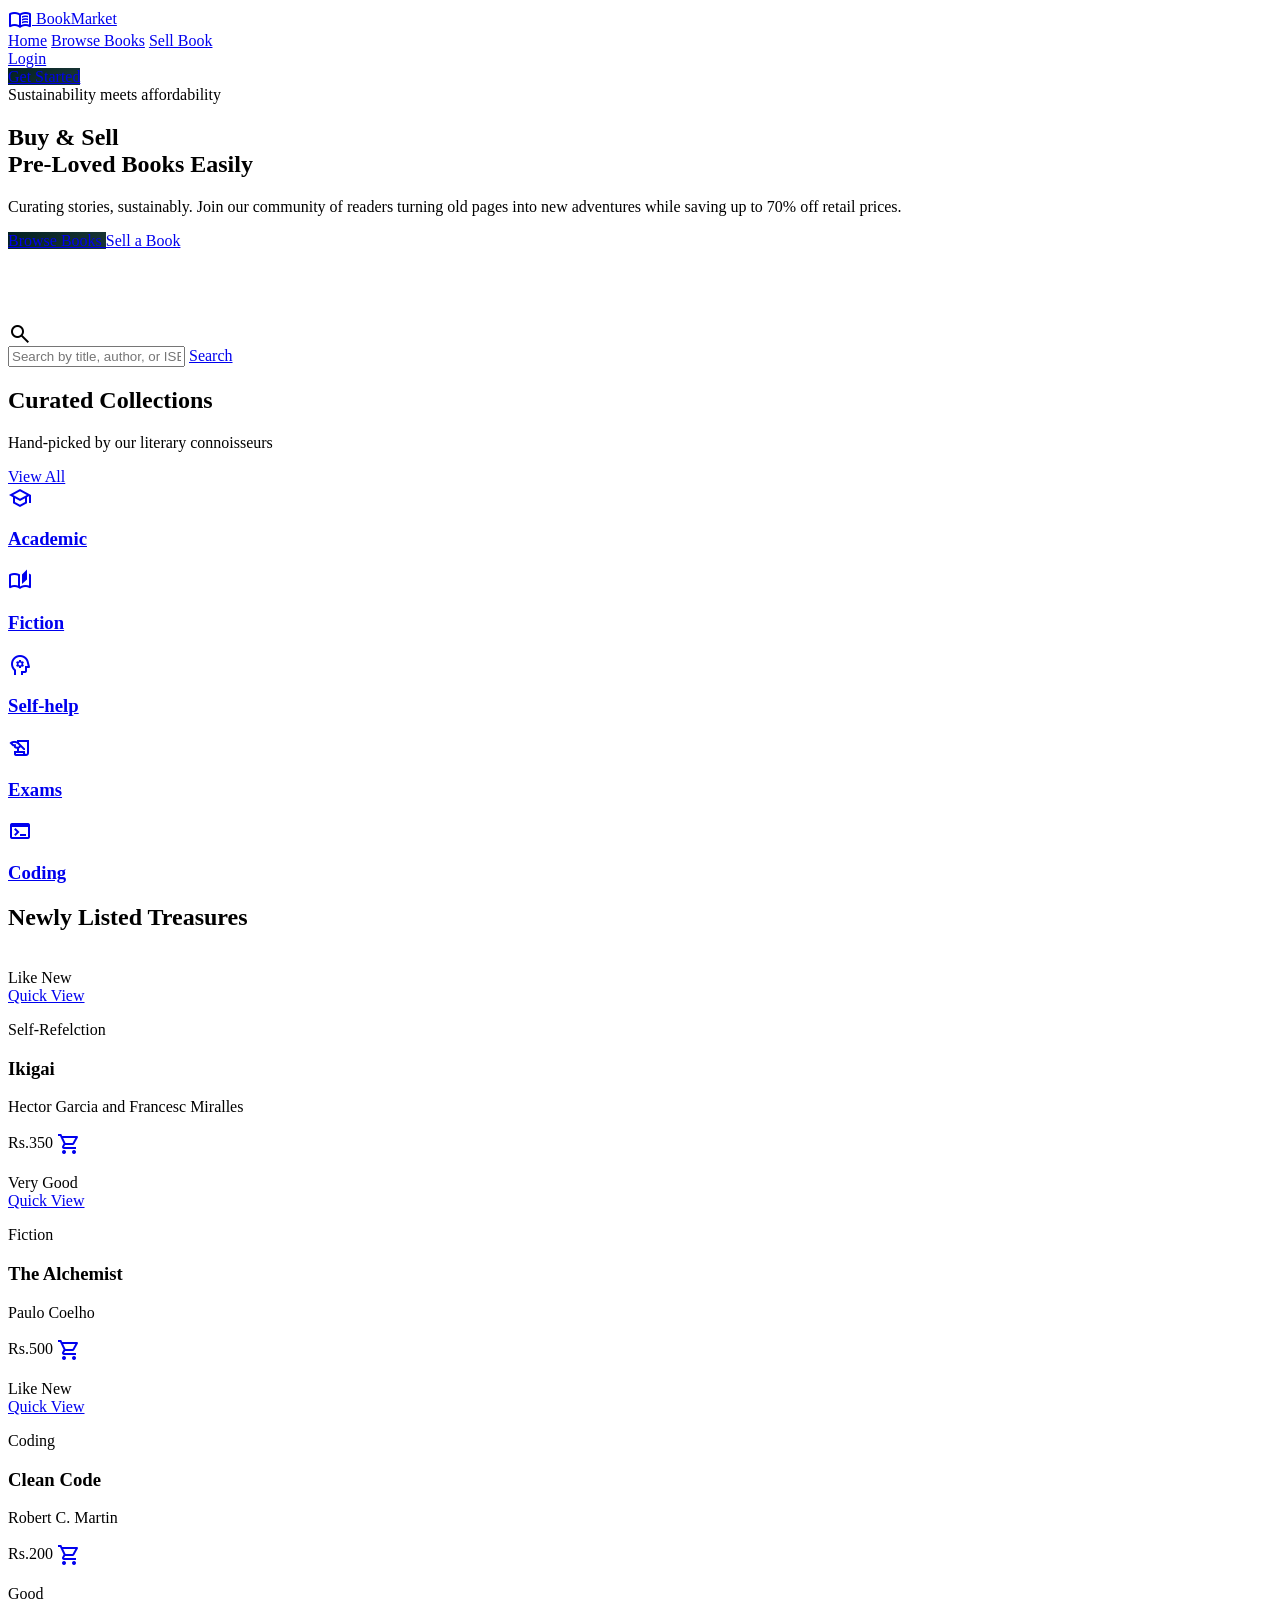
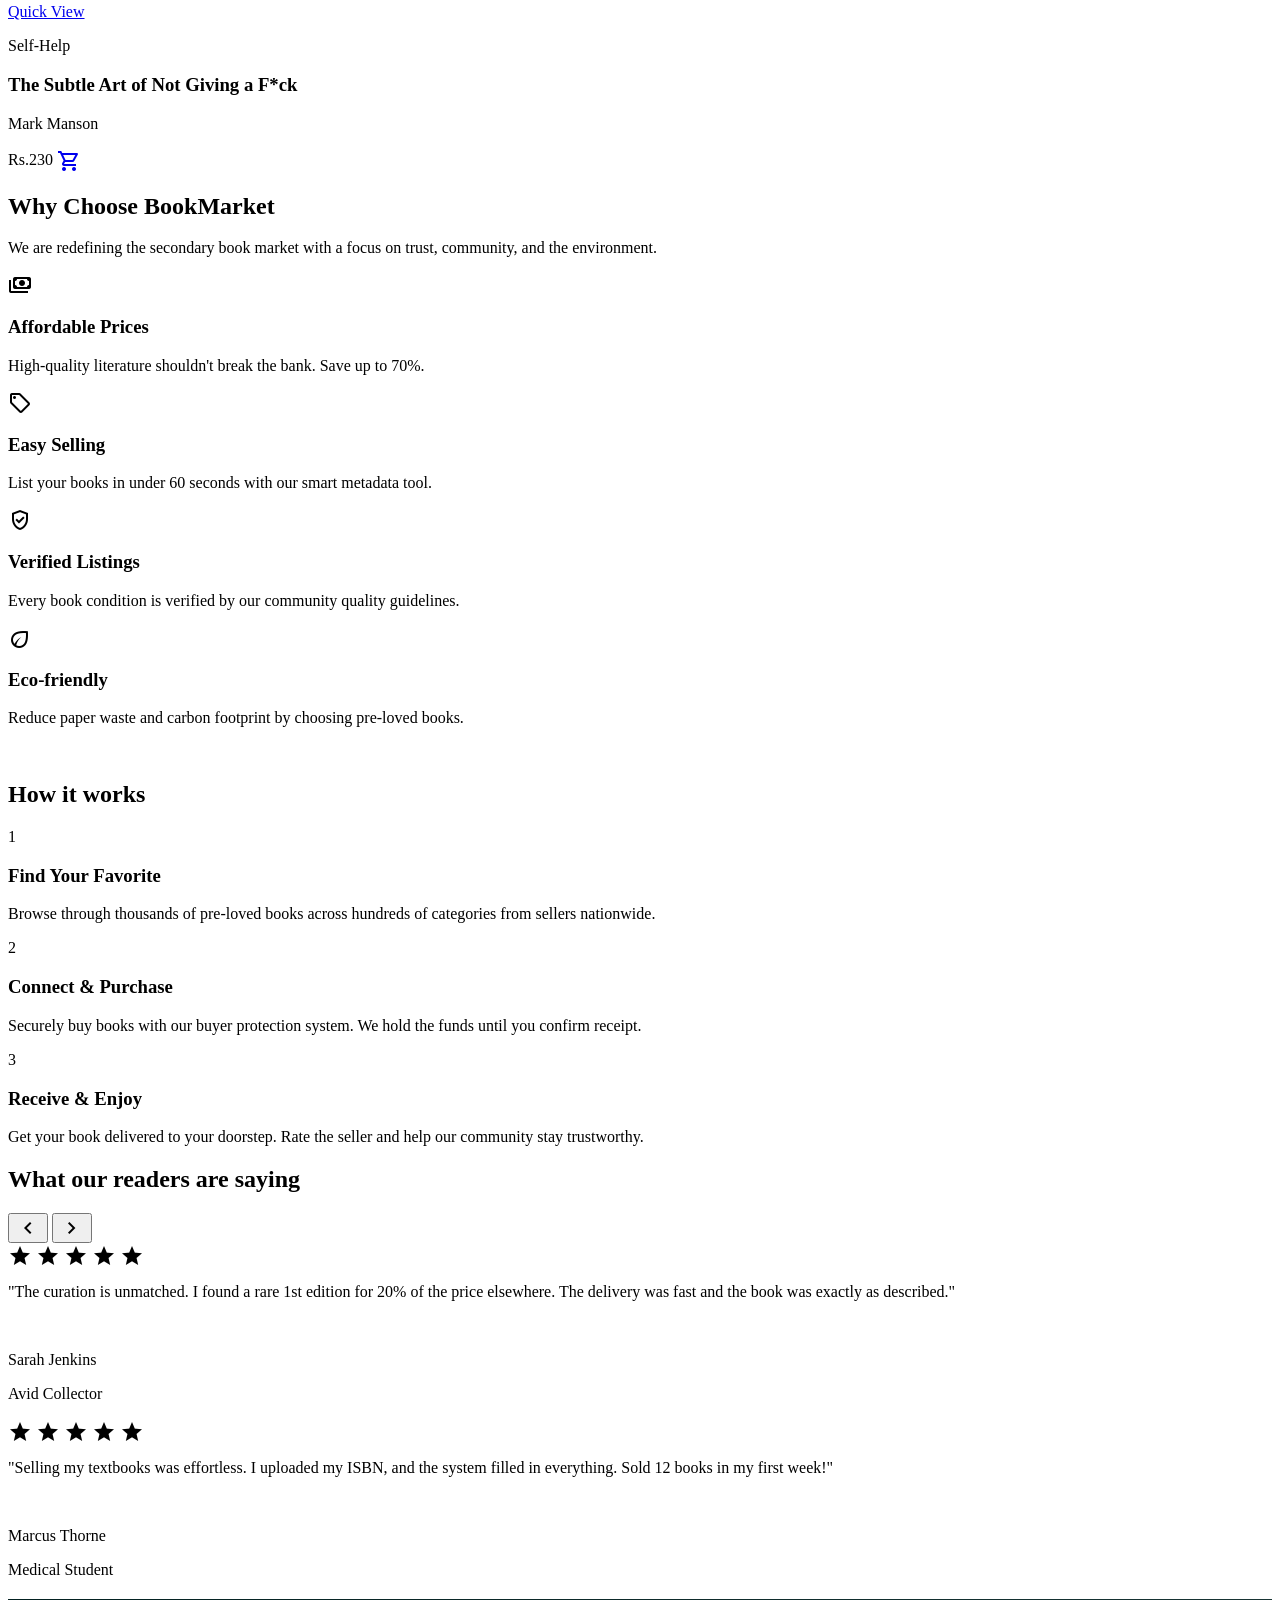
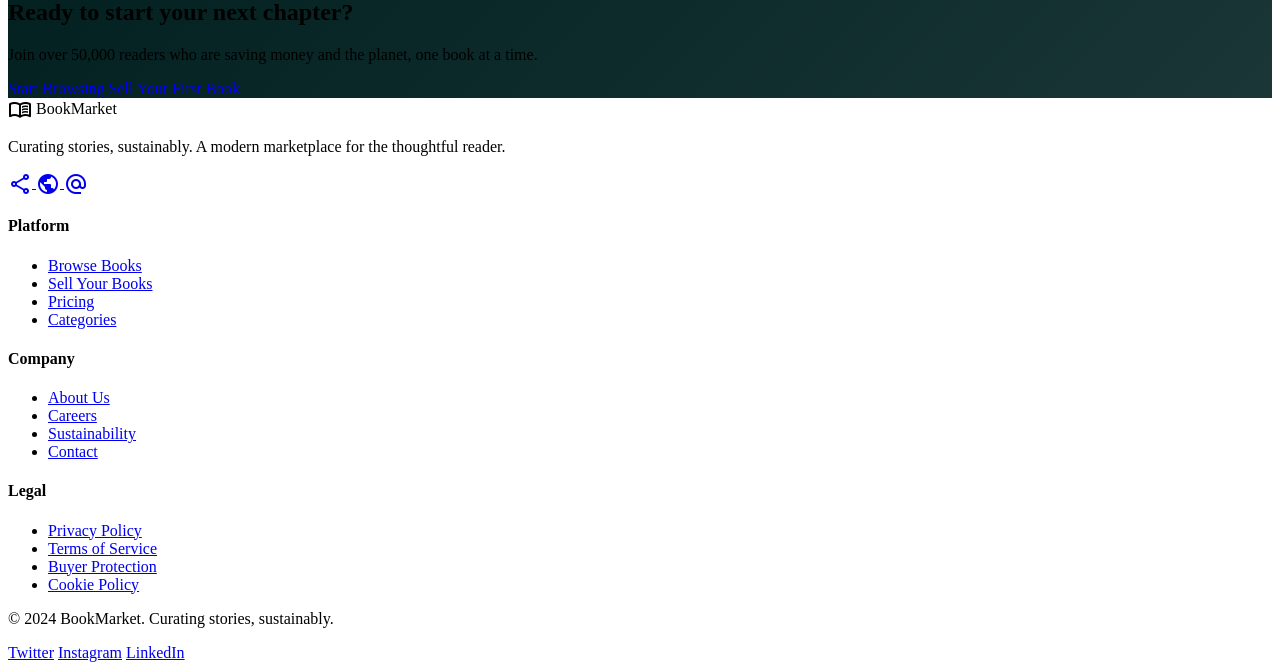
==== commit 0304a4cf: "Added (payment-new,payment-successfull-new) to the templates" ====
--- a/templates/index.html
+++ b/templates/index.html
@@ -229,7 +229,7 @@
 <h3 class="font-headline font-bold text-lg text-primary mb-1 truncate">Ikigai</h3>
 <p class="text-on-surface-variant text-sm mb-4">Hector Garcia and Francesc Miralles</p>
 <div class="flex justify-between items-center pt-4 border-t border-surface-container">
-<span class="font-headline font-extrabold text-xl text-primary">$18.50</span>
+<span class="font-headline font-extrabold text-xl text-primary">Rs.350</span>
 <a href="/books" class="text-primary hover:bg-primary/5 p-2 rounded-full transition-colors inline-flex" aria-label="Add to cart">
 <span class="material-symbols-outlined">shopping_cart</span>
 </a>
@@ -250,7 +250,7 @@
 <h3 class="font-headline font-bold text-lg text-primary mb-1 truncate">The Alchemist</h3>
 <p class="text-on-surface-variant text-sm mb-4">Paulo Coelho</p>
 <div class="flex justify-between items-center pt-4 border-t border-surface-container">
-<span class="font-headline font-extrabold text-xl text-primary">$19.50</span>
+<span class="font-headline font-extrabold text-xl text-primary">Rs.500</span>
 <a href="/books" class="text-primary hover:bg-primary/5 p-2 rounded-full transition-colors inline-flex" aria-label="Add to cart">
 <span class="material-symbols-outlined">shopping_cart</span>
 </a>
@@ -271,7 +271,7 @@
 <h3 class="font-headline font-bold text-lg text-primary mb-1 truncate">Clean Code</h3>
 <p class="text-on-surface-variant text-sm mb-4">Robert C. Martin</p>
 <div class="flex justify-between items-center pt-4 border-t border-surface-container">
-<span class="font-headline font-extrabold text-xl text-primary">$24.00</span>
+<span class="font-headline font-extrabold text-xl text-primary">Rs.200</span>
 <a href="/books" class="text-primary hover:bg-primary/5 p-2 rounded-full transition-colors inline-flex" aria-label="Add to cart">
 <span class="material-symbols-outlined">shopping_cart</span>
 </a>
@@ -292,7 +292,7 @@
 <h3 class="font-headline font-bold text-lg text-primary mb-1 truncate">The Subtle Art of Not Giving a F*ck</h3>
 <p class="text-on-surface-variant text-sm mb-4">Mark Manson</p>
 <div class="flex justify-between items-center pt-4 border-t border-surface-container">
-<span class="font-headline font-extrabold text-xl text-primary">$15.90</span>
+<span class="font-headline font-extrabold text-xl text-primary">Rs.230</span>
 <a href="/books" class="text-primary hover:bg-primary/5 p-2 rounded-full transition-colors inline-flex" aria-label="Add to cart">
 <span class="material-symbols-outlined">shopping_cart</span>
 </a>
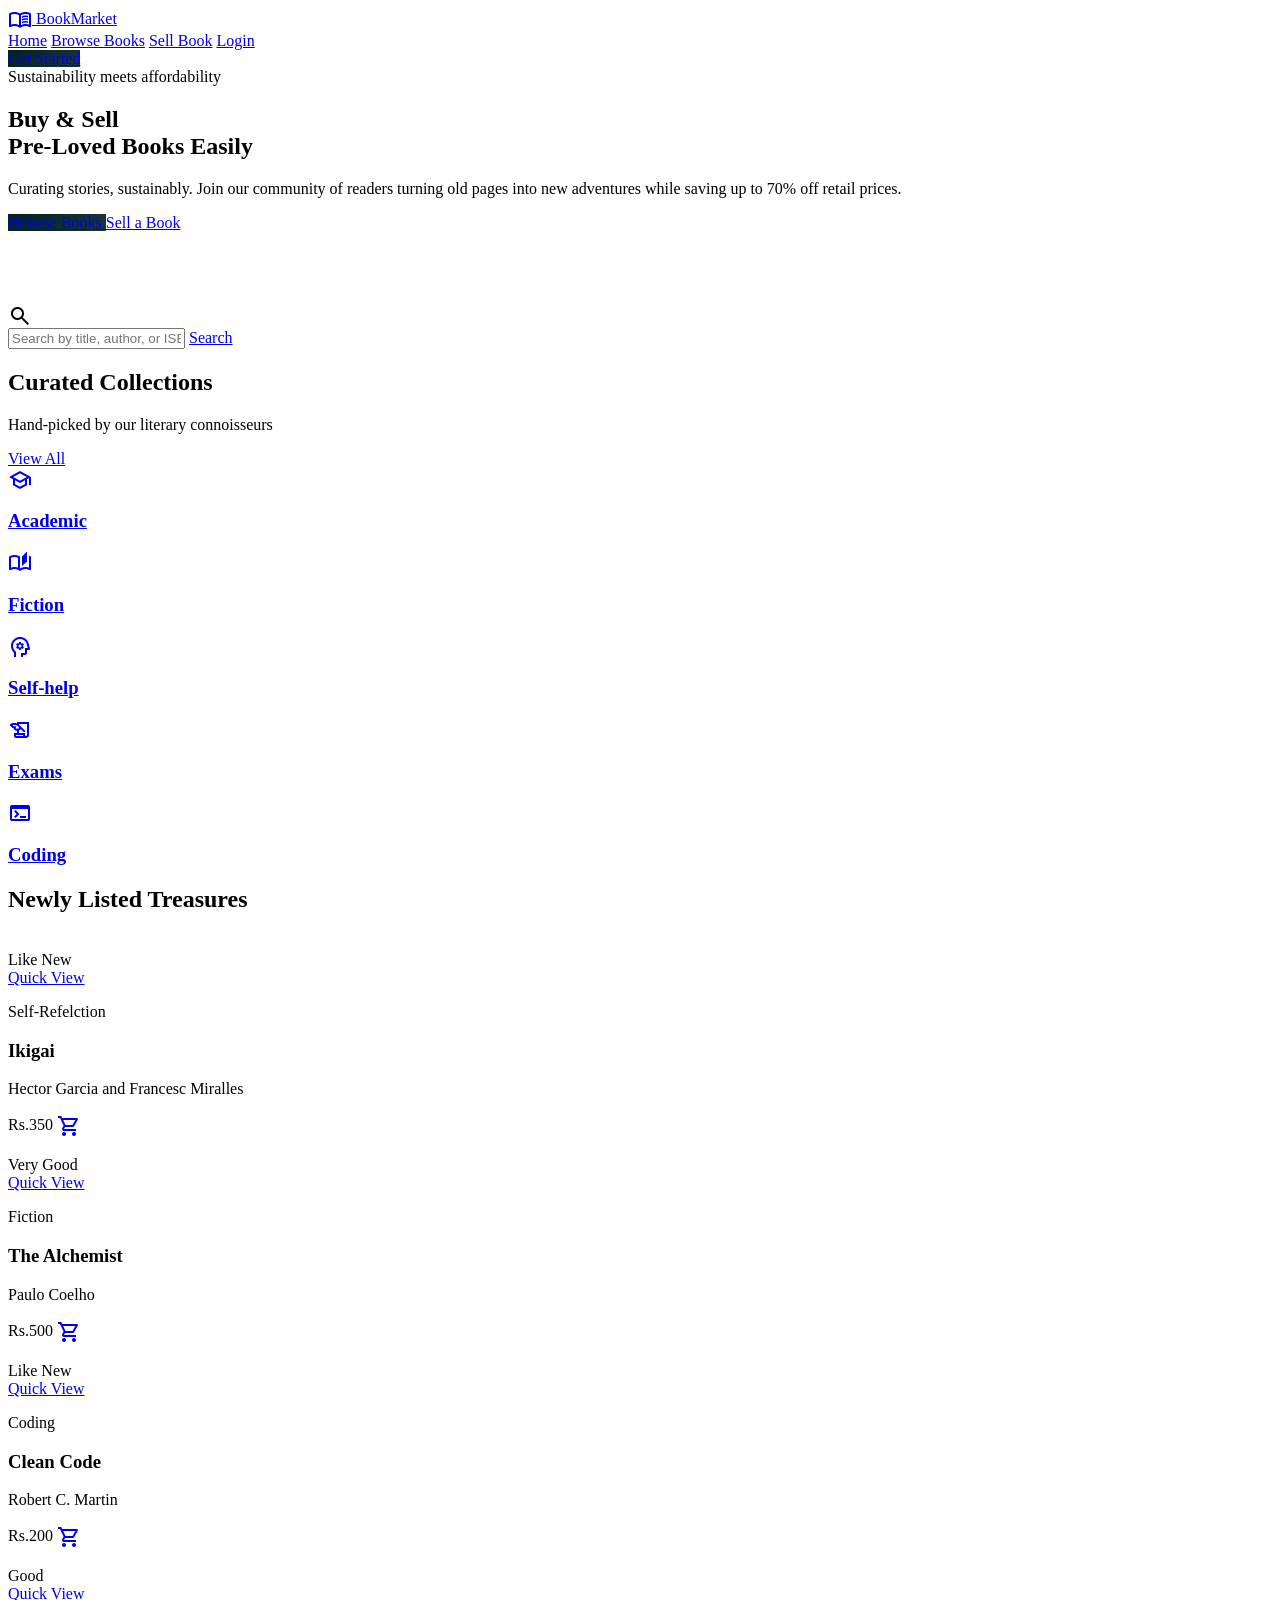
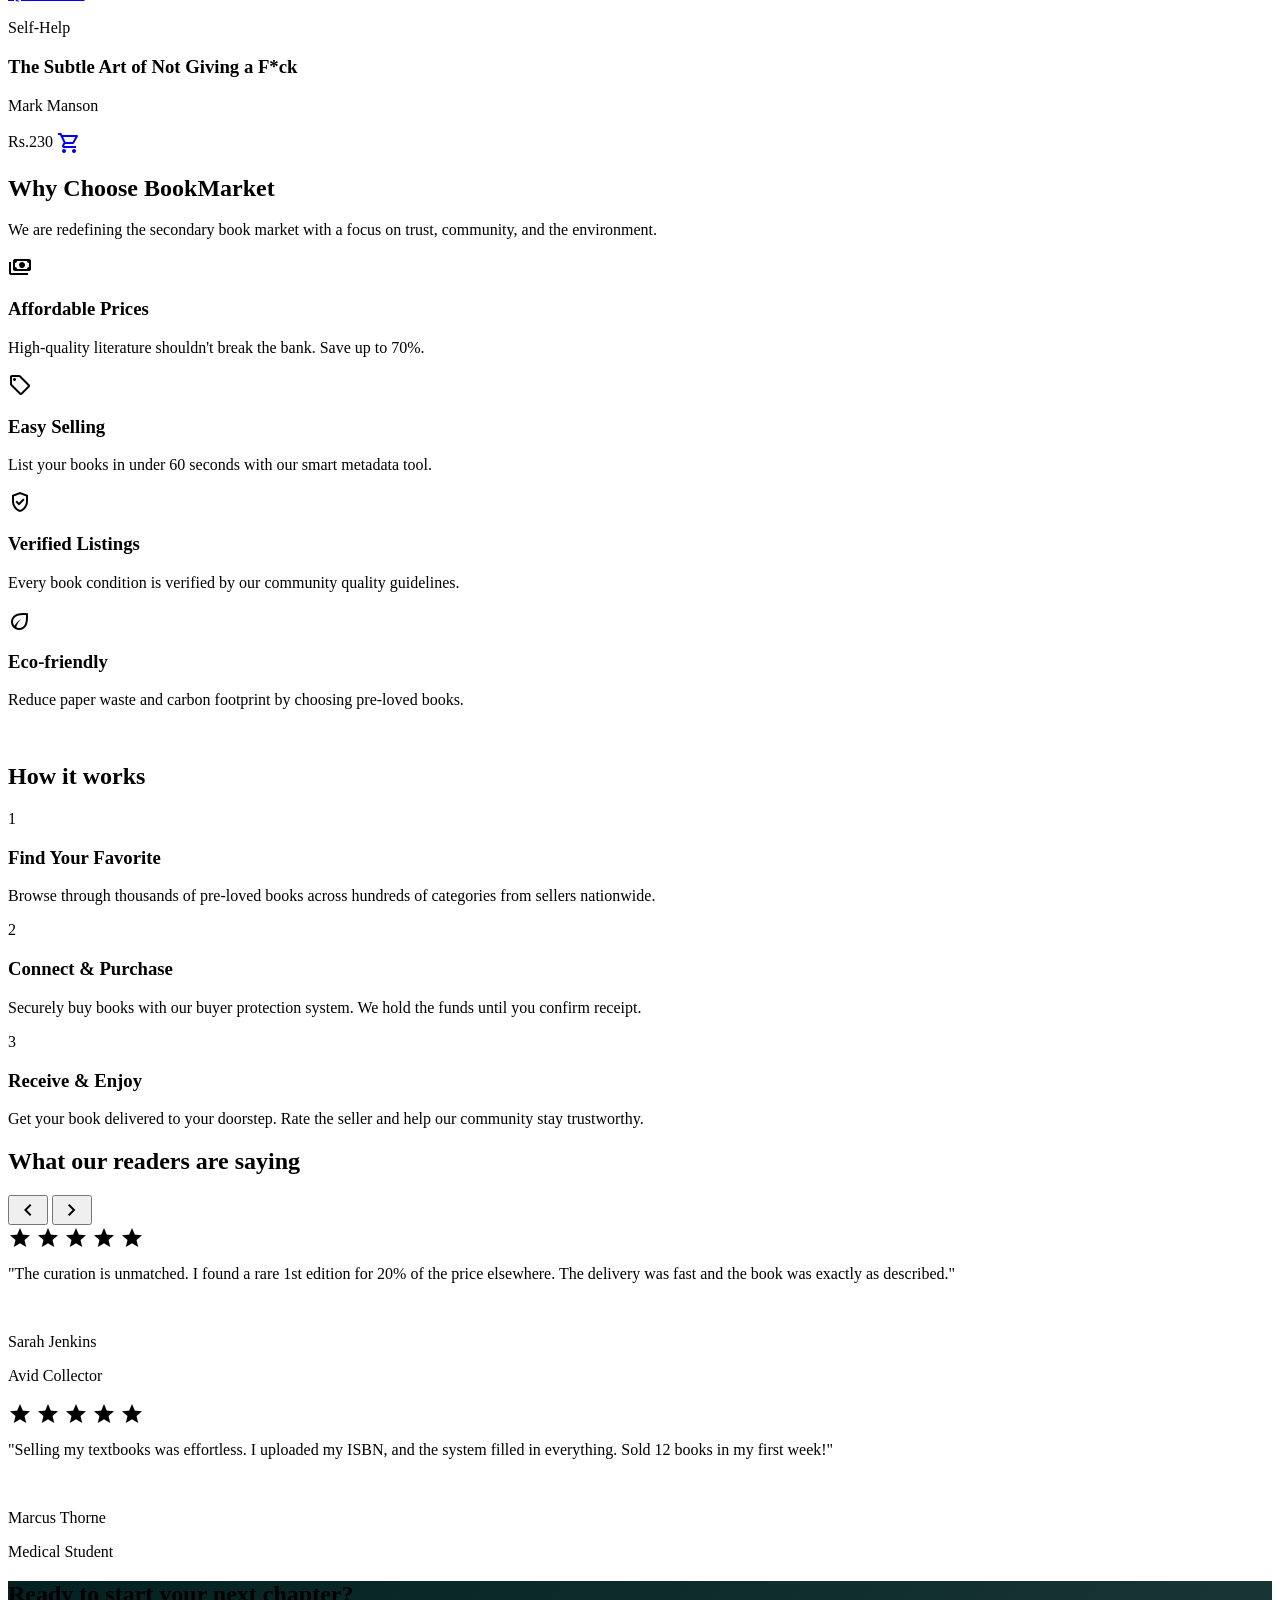
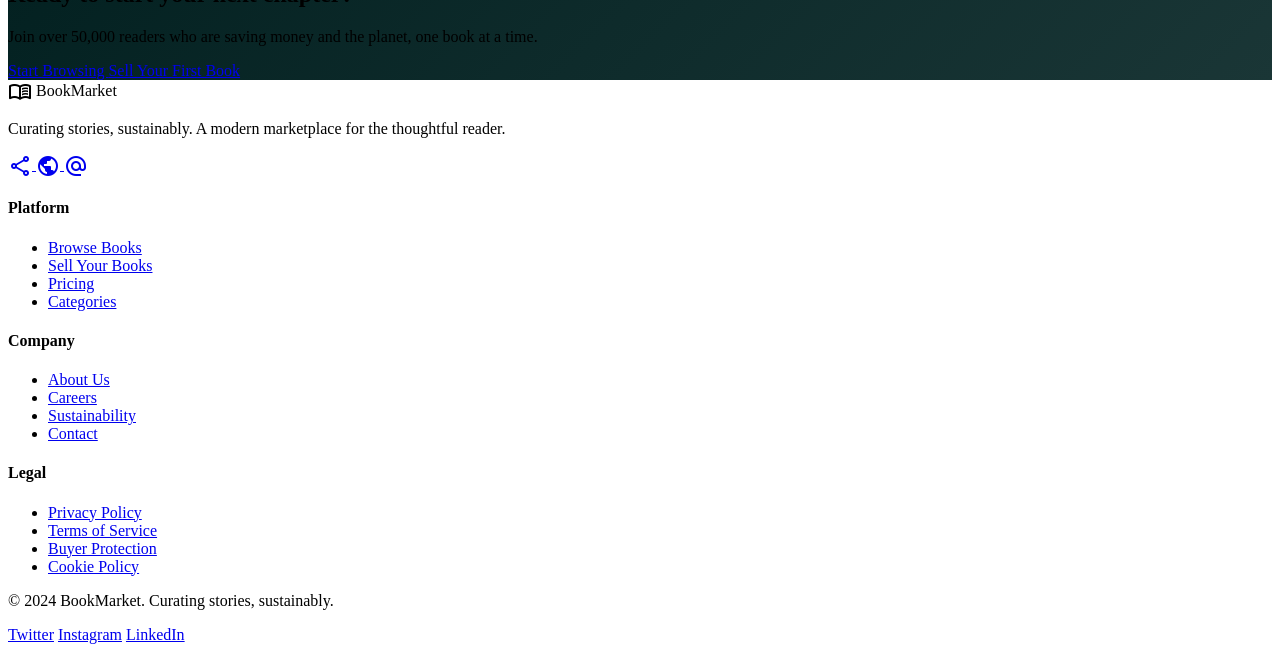
==== commit 76396c4c: "Fix broken hero card image and minor UI tweaks" ====
--- a/templates/index.html
+++ b/templates/index.html
@@ -148,7 +148,7 @@
 <img class="w-full h-full object-cover" alt="" data-alt="aesthetic library setting with rows of books and warm ambient lighting creating a scholarly atmosphere" src="https://lh3.googleusercontent.com/aida-public/[base64]"/>
 </div>
 <div class="aspect-[3/4] rounded-2xl overflow-hidden shadow-2xl rotate-[-1deg]">
-<img class="w-full h-full object-cover" alt="" data-alt="modern book cover design with bold typography leaning against a solid architectural gray wall" src="https://lh3.googleusercontent.com/aida-public/[base64]"/>
+<img class="w-full h-full object-cover" alt="" data-alt="modern book cover design with bold typography leaning against a solid architectural gray wall" src="https://wallpapers.com/images/high/aesthetic-books-pictures-780-x-1040-njezy8o7tql2ph6q.webp"/>
 </div>
 </div>
 </div>
@@ -518,8 +518,18 @@
 
     <script src="/static/js/app.js"></script>
     <script>
-        loadBooks();
-        checkAuthStatus();
+        function loadBooks() {
+  const books = [
+    { title: "Ikigai", price: 350 },
+    { title: "The Alchemist", price: 500 }
+  ];
+
+  console.log("Mock books loaded", books);
+}
+
+function checkAuthStatus() {
+  console.log("User not logged in (mock)");
+}
     </script>
 </body>
 </html>
